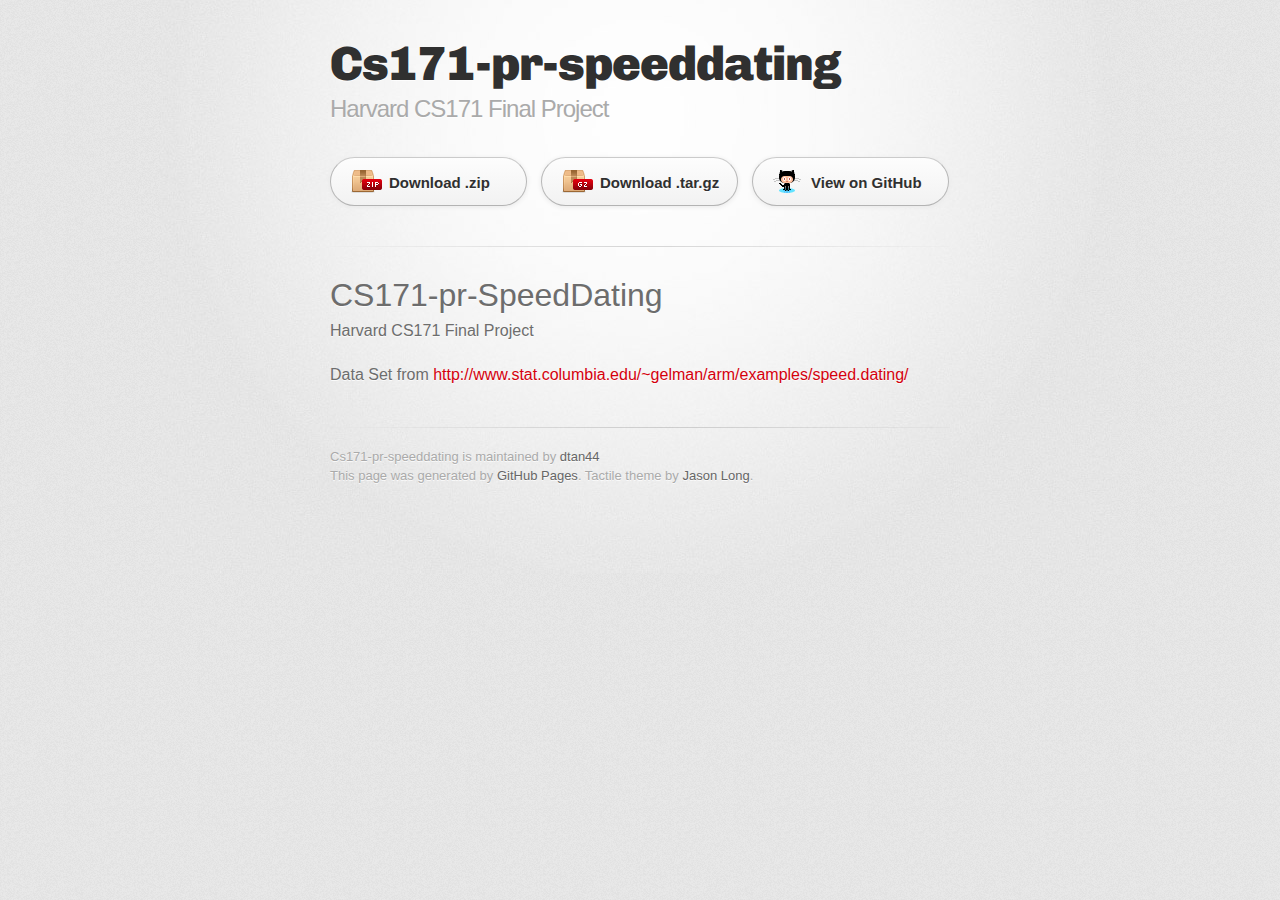
==== index.html @ e9077137 "Create gh-pages branch via GitHub" ====
<!DOCTYPE html>
<html>
  <head>
    <meta charset='utf-8'>
    <meta http-equiv="X-UA-Compatible" content="chrome=1">
    <link href='https://fonts.googleapis.com/css?family=Chivo:900' rel='stylesheet' type='text/css'>
    <link rel="stylesheet" type="text/css" href="stylesheets/stylesheet.css" media="screen">
    <link rel="stylesheet" type="text/css" href="stylesheets/pygment_trac.css" media="screen">
    <link rel="stylesheet" type="text/css" href="stylesheets/print.css" media="print">
    <!--[if lt IE 9]>
    <script src="//html5shiv.googlecode.com/svn/trunk/html5.js"></script>
    <![endif]-->
    <title>Cs171-pr-speeddating by dtan44</title>
  </head>

  <body>
    <div id="container">
      <div class="inner">

        <header>
          <h1>Cs171-pr-speeddating</h1>
          <h2>Harvard CS171 Final Project</h2>
        </header>

        <section id="downloads" class="clearfix">
          <a href="https://github.com/dtan44/CS171-pr-SpeedDating/zipball/master" id="download-zip" class="button"><span>Download .zip</span></a>
          <a href="https://github.com/dtan44/CS171-pr-SpeedDating/tarball/master" id="download-tar-gz" class="button"><span>Download .tar.gz</span></a>
          <a href="https://github.com/dtan44/CS171-pr-SpeedDating" id="view-on-github" class="button"><span>View on GitHub</span></a>
        </section>

        <hr>

        <section id="main_content">
          <h1>
<a id="cs171-pr-speeddating" class="anchor" href="#cs171-pr-speeddating" aria-hidden="true"><span class="octicon octicon-link"></span></a>CS171-pr-SpeedDating</h1>

<p>Harvard CS171 Final Project</p>

<p>Data Set from <a href="http://www.stat.columbia.edu/%7Egelman/arm/examples/speed.dating/">http://www.stat.columbia.edu/~gelman/arm/examples/speed.dating/</a></p>
        </section>

        <footer>
          Cs171-pr-speeddating is maintained by <a href="https://github.com/dtan44">dtan44</a><br>
          This page was generated by <a href="https://pages.github.com">GitHub Pages</a>. Tactile theme by <a href="https://twitter.com/jasonlong">Jason Long</a>.
        </footer>

        
      </div>
    </div>
  </body>
</html>
---- stylesheets/stylesheet.css ----
/* http://meyerweb.com/eric/tools/css/reset/
   v2.0 | 20110126
   License: none (public domain)
*/
html, body, div, span, applet, object, iframe,
h1, h2, h3, h4, h5, h6, p, blockquote, pre,
a, abbr, acronym, address, big, cite, code,
del, dfn, em, img, ins, kbd, q, s, samp,
small, strike, strong, sub, sup, tt, var,
b, u, i, center,
dl, dt, dd, ol, ul, li,
fieldset, form, label, legend,
table, caption, tbody, tfoot, thead, tr, th, td,
article, aside, canvas, details, embed,
figure, figcaption, footer, header, hgroup,
menu, nav, output, ruby, section, summary,
time, mark, audio, video {
	padding: 0;
	margin: 0;
	font: inherit;
	font-size: 100%;
	vertical-align: baseline;
	border: 0;
}
/* HTML5 display-role reset for older browsers */
article, aside, details, figcaption, figure,
footer, header, hgroup, menu, nav, section {
	display: block;
}
body {
	line-height: 1;
}
ol, ul {
	list-style: none;
}
blockquote, q {
	quotes: none;
}
blockquote:before, blockquote:after,
q:before, q:after {
	content: '';
	content: none;
}
table {
	border-spacing: 0;
	border-collapse: collapse;
}

/* LAYOUT STYLES */
body {
  font-family: 'Helvetica Neue', Helvetica, Arial, serif;
  font-size: 1em;
  line-height: 1.5;
  color: #6d6d6d;
  text-shadow: 0 1px 0 rgba(255, 255, 255, 0.8);
  background: #e7e7e7 url(../images/body-bg.png) 0 0 repeat;
}

a {
  color: #d5000d;
}
a:hover {
  color: #c5000c;
}

header {
  padding-top: 35px;
  padding-bottom: 25px;
}

header h1 {
  font-family: 'Chivo', 'Helvetica Neue', Helvetica, Arial, serif;
  font-size: 48px; font-weight: 900;
  line-height: 1.2;
  color: #303030;
  letter-spacing: -1px;
}

header h2 {
  font-size: 24px;
  font-weight: normal;
  line-height: 1.3;
  color: #aaa;
  letter-spacing: -1px;
}

#container {
  min-height: 595px;
  background: transparent url(../images/highlight-bg.jpg) 50% 0 no-repeat;
}

.inner {
  width: 620px;
  margin: 0 auto;
}

#container .inner img {
  max-width: 100%;
}

#downloads {
  margin-bottom: 40px;
}

a.button {
  display: block;
  float: left;
  width: 179px;
  padding: 12px 8px 12px 8px;
  margin-right: 14px;
  font-size: 15px;
  font-weight: bold;
  line-height: 25px;
  color: #303030;
  background: #fdfdfd; /* Old browsers */
  background: -moz-linear-gradient(top,  #fdfdfd 0%, #f2f2f2 100%); /* FF3.6+ */
  background: -webkit-gradient(linear, left top, left bottom, color-stop(0%,#fdfdfd), color-stop(100%,#f2f2f2)); /* Chrome,Safari4+ */
  background: -webkit-linear-gradient(top,  #fdfdfd 0%,#f2f2f2 100%); /* Chrome10+,Safari5.1+ */
  background: -o-linear-gradient(top,  #fdfdfd 0%,#f2f2f2 100%); /* Opera 11.10+ */
  background: -ms-linear-gradient(top,  #fdfdfd 0%,#f2f2f2 100%); /* IE10+ */
  background: linear-gradient(top,  #fdfdfd 0%,#f2f2f2 100%); /* W3C */
  filter: progid:DXImageTransform.Microsoft.gradient( startColorstr='#fdfdfd', endColorstr='#f2f2f2',GradientType=0 ); /* IE6-9 */
  border-top: solid 1px #cbcbcb;
  border-right: solid 1px #b7b7b7;
  border-bottom: solid 1px #b3b3b3;
  border-left: solid 1px #b7b7b7;
  border-radius: 30px;
  -webkit-box-shadow: 10px 10px 5px #888;
  -moz-box-shadow: 10px 10px 5px #888;
  box-shadow: 0px 1px 5px #e8e8e8;
  -moz-border-radius: 30px;
  -webkit-border-radius: 30px;
}
a.button:hover {
  background: #fafafa; /* Old browsers */
  background: -moz-linear-gradient(top,  #fdfdfd 0%, #f6f6f6 100%); /* FF3.6+ */
  background: -webkit-gradient(linear, left top, left bottom, color-stop(0%,#fdfdfd), color-stop(100%,#f6f6f6)); /* Chrome,Safari4+ */
  background: -webkit-linear-gradient(top,  #fdfdfd 0%,#f6f6f6 100%); /* Chrome10+,Safari5.1+ */
  background: -o-linear-gradient(top,  #fdfdfd 0%,#f6f6f6 100%); /* Opera 11.10+ */
  background: -ms-linear-gradient(top,  #fdfdfd 0%,#f6f6f6 100%); /* IE10+ */
  background: linear-gradient(top,  #fdfdfd 0%,#f6f6f6, 100%); /* W3C */
  filter: progid:DXImageTransform.Microsoft.gradient( startColorstr='#fdfdfd', endColorstr='#f6f6f6',GradientType=0 ); /* IE6-9 */
  border-top: solid 1px #b7b7b7;
  border-right: solid 1px #b3b3b3;
  border-bottom: solid 1px #b3b3b3;
  border-left: solid 1px #b3b3b3;
}

a.button span {
  display: block;
  height: 23px;
  padding-left: 50px;
}

#download-zip span {
  background: transparent url(../images/zip-icon.png) 12px 50% no-repeat;
}
#download-tar-gz span {
  background: transparent url(../images/tar-gz-icon.png) 12px 50% no-repeat;
}
#view-on-github span {
  background: transparent url(../images/octocat-icon.png) 12px 50% no-repeat;
}
#view-on-github {
  margin-right: 0;
}

code, pre {
  margin-bottom: 30px;
  font-family: Monaco, "Bitstream Vera Sans Mono", "Lucida Console", Terminal;
  font-size: 14px;
  color: #222;
}

code {
  padding: 0 3px;
  background-color: #f2f2f2;
  border: solid 1px #ddd;
}

pre {
  padding: 20px;
  overflow: auto;
  color: #f2f2f2;
  text-shadow: none;
  background: #303030;
}
pre code {
  padding: 0;
  color: #f2f2f2;
  background-color: #303030;
  border: none;
}

ul, ol, dl {
  margin-bottom: 20px;
}


/* COMMON STYLES */

hr {
  height: 1px;
  padding-bottom: 1em;
  margin-top: 1em;
  line-height: 1px;
  background: transparent url('../images/hr.png') 50% 0 no-repeat;
  border: none;
}

strong {
  font-weight: bold;
}

em {
  font-style: italic;
}

table {
  width: 100%;
  border: 1px solid #ebebeb;
}

th {
  font-weight: 500;
}

td {
  font-weight: 300;
  text-align: center;
  border: 1px solid #ebebeb;
}

form {
  padding: 20px;
  background: #f2f2f2;

}


/* GENERAL ELEMENT TYPE STYLES */

h1 {
  font-size: 32px;
}

h2 {
  margin-bottom: 8px;
  font-size: 22px;
  font-weight: bold;
  color: #303030;
}

h3 {
  margin-bottom: 8px;
  font-size: 18px;
  font-weight: bold;
  color: #d5000d;
}

h4 {
  font-size: 16px;
  font-weight: bold;
  color: #303030;
}

h5 {
  font-size: 1em;
  color: #303030;
}

h6 {
  font-size: .8em;
  color: #303030;
}

p {
  margin-bottom: 20px;
  font-weight: 300;
}

a {
  text-decoration: none;
}

p a {
  font-weight: 400;
}

blockquote {
  padding: 0 0 0 30px;
  margin-bottom: 20px;
  font-size: 1.6em;
  border-left: 10px solid #e9e9e9;
}

ul li {
  list-style-position: inside;
  list-style: disc;
  padding-left: 20px;
}

ol li {
  list-style-position: inside;
  list-style: decimal;
  padding-left: 3px;
}

dl dt {
  color: #303030;
}

footer {
  padding-top: 20px;
  padding-bottom: 30px;
  margin-top: 40px;
  font-size: 13px;
  color: #aaa;
  background: transparent url('../images/hr.png') 0 0 no-repeat;
}

footer a {
  color: #666;
}
footer a:hover {
  color: #444;
}

/* MISC */
.clearfix:after {
  display: block;
  height: 0;
  clear: both;
  visibility: hidden;
  content: '.';
}

.clearfix {display: inline-block;}
* html .clearfix {height: 1%;}
.clearfix {display: block;}

/* #Media Queries
================================================== */

/* Smaller than standard 960 (devices and browsers) */
@media only screen and (max-width: 959px) { }

/* Tablet Portrait size to standard 960 (devices and browsers) */
@media only screen and (min-width: 768px) and (max-width: 959px) { }

/* All Mobile Sizes (devices and browser) */
@media only screen and (max-width: 767px) {
  header {
    padding-top: 10px;
    padding-bottom: 10px;
  }
  #downloads {
    margin-bottom: 25px;
  }
  #download-zip, #download-tar-gz {
    display: none;
  }
  .inner {
    width: 94%;
    margin: 0 auto;
  }
}

/* Mobile Landscape Size to Tablet Portrait (devices and browsers) */
@media only screen and (min-width: 480px) and (max-width: 767px) { }

/* Mobile Portrait Size to Mobile Landscape Size (devices and browsers) */
@media only screen and (max-width: 479px) { }
---- stylesheets/pygment_trac.css ----
.highlight  { background: #ffffff; }
.highlight .c { color: #999988; font-style: italic } /* Comment */
.highlight .err { color: #a61717; background-color: #e3d2d2 } /* Error */
.highlight .k { font-weight: bold } /* Keyword */
.highlight .o { font-weight: bold } /* Operator */
.highlight .cm { color: #999988; font-style: italic } /* Comment.Multiline */
.highlight .cp { color: #999999; font-weight: bold } /* Comment.Preproc */
.highlight .c1 { color: #999988; font-style: italic } /* Comment.Single */
.highlight .cs { color: #999999; font-weight: bold; font-style: italic } /* Comment.Special */
.highlight .gd { color: #000000; background-color: #ffdddd } /* Generic.Deleted */
.highlight .gd .x { color: #000000; background-color: #ffaaaa } /* Generic.Deleted.Specific */
.highlight .ge { font-style: italic } /* Generic.Emph */
.highlight .gr { color: #aa0000 } /* Generic.Error */
.highlight .gh { color: #999999 } /* Generic.Heading */
.highlight .gi { color: #000000; background-color: #ddffdd } /* Generic.Inserted */
.highlight .gi .x { color: #000000; background-color: #aaffaa } /* Generic.Inserted.Specific */
.highlight .go { color: #888888 } /* Generic.Output */
.highlight .gp { color: #555555 } /* Generic.Prompt */
.highlight .gs { font-weight: bold } /* Generic.Strong */
.highlight .gu { color: #800080; font-weight: bold; } /* Generic.Subheading */
.highlight .gt { color: #aa0000 } /* Generic.Traceback */
.highlight .kc { font-weight: bold } /* Keyword.Constant */
.highlight .kd { font-weight: bold } /* Keyword.Declaration */
.highlight .kn { font-weight: bold } /* Keyword.Namespace */
.highlight .kp { font-weight: bold } /* Keyword.Pseudo */
.highlight .kr { font-weight: bold } /* Keyword.Reserved */
.highlight .kt { color: #445588; font-weight: bold } /* Keyword.Type */
.highlight .m { color: #009999 } /* Literal.Number */
.highlight .s { color: #d14 } /* Literal.String */
.highlight .na { color: #008080 } /* Name.Attribute */
.highlight .nb { color: #0086B3 } /* Name.Builtin */
.highlight .nc { color: #445588; font-weight: bold } /* Name.Class */
.highlight .no { color: #008080 } /* Name.Constant */
.highlight .ni { color: #800080 } /* Name.Entity */
.highlight .ne { color: #990000; font-weight: bold } /* Name.Exception */
.highlight .nf { color: #990000; font-weight: bold } /* Name.Function */
.highlight .nn { color: #555555 } /* Name.Namespace */
.highlight .nt { color: #000080 } /* Name.Tag */
.highlight .nv { color: #008080 } /* Name.Variable */
.highlight .ow { font-weight: bold } /* Operator.Word */
.highlight .w { color: #bbbbbb } /* Text.Whitespace */
.highlight .mf { color: #009999 } /* Literal.Number.Float */
.highlight .mh { color: #009999 } /* Literal.Number.Hex */
.highlight .mi { color: #009999 } /* Literal.Number.Integer */
.highlight .mo { color: #009999 } /* Literal.Number.Oct */
.highlight .sb { color: #d14 } /* Literal.String.Backtick */
.highlight .sc { color: #d14 } /* Literal.String.Char */
.highlight .sd { color: #d14 } /* Literal.String.Doc */
.highlight .s2 { color: #d14 } /* Literal.String.Double */
.highlight .se { color: #d14 } /* Literal.String.Escape */
.highlight .sh { color: #d14 } /* Literal.String.Heredoc */
.highlight .si { color: #d14 } /* Literal.String.Interpol */
.highlight .sx { color: #d14 } /* Literal.String.Other */
.highlight .sr { color: #009926 } /* Literal.String.Regex */
.highlight .s1 { color: #d14 } /* Literal.String.Single */
.highlight .ss { color: #990073 } /* Literal.String.Symbol */
.highlight .bp { color: #999999 } /* Name.Builtin.Pseudo */
.highlight .vc { color: #008080 } /* Name.Variable.Class */
.highlight .vg { color: #008080 } /* Name.Variable.Global */
.highlight .vi { color: #008080 } /* Name.Variable.Instance */
.highlight .il { color: #009999 } /* Literal.Number.Integer.Long */

.type-csharp .highlight .k { color: #0000FF }
.type-csharp .highlight .kt { color: #0000FF }
.type-csharp .highlight .nf { color: #000000; font-weight: normal }
.type-csharp .highlight .nc { color: #2B91AF }
.type-csharp .highlight .nn { color: #000000 }
.type-csharp .highlight .s { color: #A31515 }
.type-csharp .highlight .sc { color: #A31515 }
---- stylesheets/print.css ----
html, body, div, span, applet, object, iframe,
h1, h2, h3, h4, h5, h6, p, blockquote, pre,
a, abbr, acronym, address, big, cite, code,
del, dfn, em, img, ins, kbd, q, s, samp,
small, strike, strong, sub, sup, tt, var,
b, u, i, center,
dl, dt, dd, ol, ul, li,
fieldset, form, label, legend,
table, caption, tbody, tfoot, thead, tr, th, td,
article, aside, canvas, details, embed,
figure, figcaption, footer, header, hgroup,
menu, nav, output, ruby, section, summary,
time, mark, audio, video {
  padding: 0;
  margin: 0;
  font: inherit;
  font-size: 100%;
  vertical-align: baseline;
  border: 0;
}
/* HTML5 display-role reset for older browsers */
article, aside, details, figcaption, figure,
footer, header, hgroup, menu, nav, section {
  display: block;
}
body {
  line-height: 1;
}
ol, ul {
  list-style: none;
}
blockquote, q {
  quotes: none;
}
blockquote:before, blockquote:after,
q:before, q:after {
  content: '';
  content: none;
}
table {
  border-spacing: 0;
  border-collapse: collapse;
}
body {
  font-family: 'Helvetica Neue', Helvetica, Arial, serif;
  font-size: 13px;
  line-height: 1.5;
  color: #000;
}

a {
  font-weight: bold;
  color: #d5000d;
}

header {
  padding-top: 35px;
  padding-bottom: 10px;
}

header h1 {
  font-size: 48px;
  font-weight: bold;
  line-height: 1.2;
  color: #303030;
  letter-spacing: -1px;
}

header h2 {
  font-size: 24px;
  font-weight: normal;
  line-height: 1.3;
  color: #aaa;
  letter-spacing: -1px;
}
#downloads {
  display: none;
}
#main_content {
  padding-top: 20px;
}

code, pre {
  margin-bottom: 30px;
  font-family: Monaco, "Bitstream Vera Sans Mono", "Lucida Console", Terminal;
  font-size: 12px;
  color: #222;
}

code {
  padding: 0 3px;
}

pre {
  padding: 20px;
  overflow: auto;
  border: solid 1px #ddd;
}
pre code {
  padding: 0;
}

ul, ol, dl {
  margin-bottom: 20px;
}


/* COMMON STYLES */

table {
  width: 100%;
  border: 1px solid #ebebeb;
}

th {
  font-weight: 500;
}

td {
  font-weight: 300;
  text-align: center;
  border: 1px solid #ebebeb;
}

form {
  padding: 20px;
  background: #f2f2f2;

}


/* GENERAL ELEMENT TYPE STYLES */

h1 {
  font-size: 2.8em;
}

h2 {
  margin-bottom: 8px;
  font-size: 22px;
  font-weight: bold;
  color: #303030;
}

h3 {
  margin-bottom: 8px;
  font-size: 18px;
  font-weight: bold;
  color: #d5000d;
}

h4 {
  font-size: 16px;
  font-weight: bold;
  color: #303030;
}

h5 {
  font-size: 1em;
  color: #303030;
}

h6 {
  font-size: .8em;
  color: #303030;
}

p {
  margin-bottom: 20px;
  font-weight: 300;
}

a {
  text-decoration: none;
}

p a {
  font-weight: 400;
}

blockquote {
  padding: 0 0 0 30px;
  margin-bottom: 20px;
  font-size: 1.6em;
  border-left: 10px solid #e9e9e9;
}

ul li {
  list-style-position: inside;
  list-style: disc;
  padding-left: 20px;
}

ol li {
  list-style-position: inside;
  list-style: decimal;
  padding-left: 3px;
}

dl dd {
  font-style: italic;
  font-weight: 100;
}

footer {
  padding-top: 20px;
  padding-bottom: 30px;
  margin-top: 40px;
  font-size: 13px;
  color: #aaa;
}

footer a {
  color: #666;
}

/* MISC */
.clearfix:after {
  display: block;
  height: 0;
  clear: both;
  visibility: hidden;
  content: '.';
}

.clearfix {display: inline-block;}
* html .clearfix {height: 1%;}
.clearfix {display: block;}
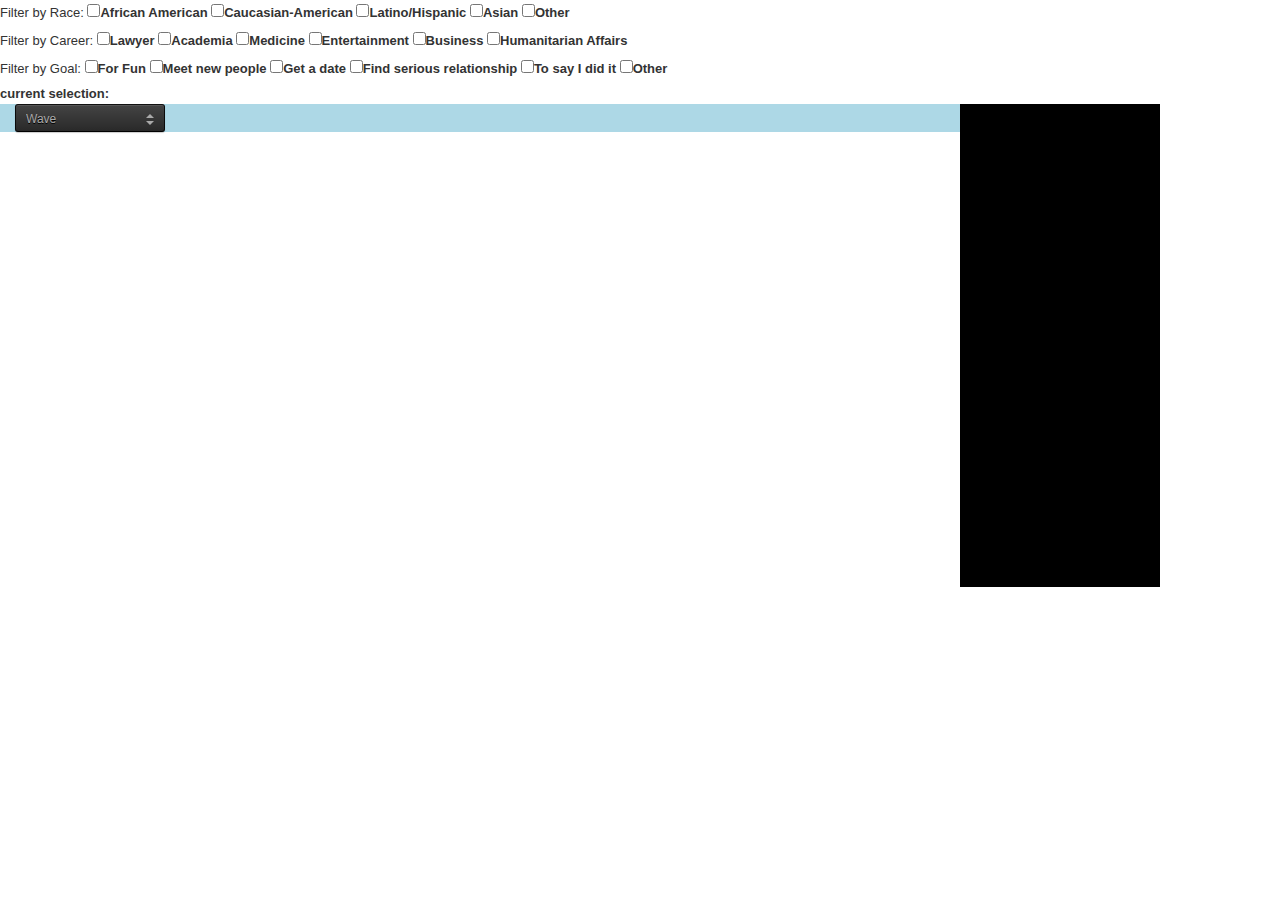
==== commit 69b28423: "projectpage" ====
--- a/index.html
+++ b/index.html
@@ -1,51 +1,309 @@
 <!DOCTYPE html>
-<html>
-  <head>
-    <meta charset='utf-8'>
-    <meta http-equiv="X-UA-Compatible" content="chrome=1">
-    <link href='https://fonts.googleapis.com/css?family=Chivo:900' rel='stylesheet' type='text/css'>
-    <link rel="stylesheet" type="text/css" href="stylesheets/stylesheet.css" media="screen">
-    <link rel="stylesheet" type="text/css" href="stylesheets/pygment_trac.css" media="screen">
-    <link rel="stylesheet" type="text/css" href="stylesheets/print.css" media="print">
-    <!--[if lt IE 9]>
-    <script src="//html5shiv.googlecode.com/svn/trunk/html5.js"></script>
-    <![endif]-->
-    <title>Cs171-pr-speeddating by dtan44</title>
-  </head>
-
-  <body>
-    <div id="container">
-      <div class="inner">
-
-        <header>
-          <h1>Cs171-pr-speeddating</h1>
-          <h2>Harvard CS171 Final Project</h2>
-        </header>
-
-        <section id="downloads" class="clearfix">
-          <a href="https://github.com/dtan44/CS171-pr-SpeedDating/zipball/master" id="download-zip" class="button"><span>Download .zip</span></a>
-          <a href="https://github.com/dtan44/CS171-pr-SpeedDating/tarball/master" id="download-tar-gz" class="button"><span>Download .tar.gz</span></a>
-          <a href="https://github.com/dtan44/CS171-pr-SpeedDating" id="view-on-github" class="button"><span>View on GitHub</span></a>
-        </section>
-
-        <hr>
-
-        <section id="main_content">
-          <h1>
-<a id="cs171-pr-speeddating" class="anchor" href="#cs171-pr-speeddating" aria-hidden="true"><span class="octicon octicon-link"></span></a>CS171-pr-SpeedDating</h1>
-
-<p>Harvard CS171 Final Project</p>
-
-<p>Data Set from <a href="http://www.stat.columbia.edu/%7Egelman/arm/examples/speed.dating/">http://www.stat.columbia.edu/~gelman/arm/examples/speed.dating/</a></p>
-        </section>
-
-        <footer>
-          Cs171-pr-speeddating is maintained by <a href="https://github.com/dtan44">dtan44</a><br>
-          This page was generated by <a href="https://pages.github.com">GitHub Pages</a>. Tactile theme by <a href="https://twitter.com/jasonlong">Jason Long</a>.
-        </footer>
-
-        
-      </div>
-    </div>
-  </body>
+<head>
+	<meta charset="utf-8">
+	<title>Speed Dating</title>
+
+	<!--Libraries-->
+    <script src="library/d3/d3.min.js" charset="utf-8"></script>
+    <script src="library/jquery/jquery-2.1.1.min.js" charset="utf-8"></script>
+    <script src="library/bootstrap/js/bootstrap.min.js" charset="utf-8"></script>
+    <script src="http://d3js.org/queue.v1.min.js"></script>
+
+    <!--Stylesheets-->
+    <link rel="stylesheet" type="text/css" href="library/bootstrap/css/bootstrap.min.css">
+    <link rel="stylesheet" type="text/css" href="css/styles.css">
+
+    <!--Font-->
+    <link href='http://fonts.googleapis.com/css?family=PT+Sans:400,700' rel='stylesheet' type='text/css'>
+
+    <!-- vis classes-->
+    <script src = "js/prefvis.js"></script>
+    <script src = "js/nodevis.js"></script>
+    <script src = "js/mparvis.js"></script>
+    <script src = "js/fparvis.js"></script>
+
+</head>
+<body>
+	<div class ="row">
+		<div class="col-md-12">
+			Filter by Race:
+	        <label><input class="filter_race" type="checkbox" name="Black" value="1"></input>African American</label>
+	        <label><input class="filter_race" type="checkbox" name="European" value="2"></input>Caucasian-American</label>
+	        <label><input class="filter_race" type="checkbox" name="Latino" value="3"></input>Latino/Hispanic</label>
+	        <label><input class="filter_race" type="checkbox" name="Asian" value="4"></input>Asian</label>
+	        <label><input class="filter_race" type="checkbox" name="Other" value="6"></input>Other</label>
+	    <br>
+
+	    Filter by Career:
+	    	<label><input class="filter_career" type="checkbox" name="Lawyer" value="1"></input>Lawyer</label>
+	        <label><input class="filter_career" type="checkbox" name="Academic/Research" value="2"></input>Academia</label>
+	        <label><input class="filter_career" type="checkbox" name="Doctor/Medicine" value="4"></input>Medicine</label>
+	        <label><input class="filter_career" type="checkbox" name="Creative Arts/Entertainment" value="6"></input>Entertainment</label>
+	        <label><input class="filter_career" type="checkbox" name="Business" value="7"></input>Business</label>
+	        <label><input class="filter_career" type="checkbox" name="International" value="9"></input>Humanitarian Affairs</label>
+	    <br>
+
+	    Filter by Goal:
+	    	<label><input class="filter_goal" type="checkbox" name="Fun" value="1"></input>For Fun</label>
+	        <label><input class="filter_goal" type="checkbox" name="Meet" value="2"></input>Meet new people</label>
+	        <label><input class="filter_goal" type="checkbox" name="Date" value="3"></input>Get a date</label>
+	        <label><input class="filter_goal" type="checkbox" name="Serious" value="4"></input>Find serious relationship</label>
+	        <label><input class="filter_goal" type="checkbox" name="Say" value="5"></input>To say I did it</label>
+	        <label><input class="filter_goal" type="checkbox" name="Other" value="6"></input>Other</label>
+		</div>
+
+		<div class="col-md-8">
+			<b>current selection:</b> <span id="selectionInfo" style="background-color: lightgray"></span>
+		</div>
+	</div>
+
+    <div id="prefVis"></div>
+
+	<div class="col-md-9" id="nodevis" style="background:lightblue">
+		<div class="dropdown dropdown-dark">
+			<select name="two" class="dropdown-select" onchange="changewave(value)">
+				<option value="">Wave</option>
+				<option value="1">1</option>
+				<option value="2">2</option>
+				<option value="3">3</option>
+				<option value="4">4</option>
+				<option value="9">5</option>
+				<option value="10">6</option>
+				<option value="11">7</option>
+				<option value="12">8</option>
+				<option value="13">9</option>
+				<option value="14">10</option>
+				<option value="15">11</option>
+				<option value="16">12</option>
+				<option value="17">13</option>
+				<option value="18">14</option>
+				<option value="19">15</option>
+				<option value="20">16</option>
+				<option value="21">17</option>
+			</select>
+		</div>
+  	</div>
+
+  	<div id="personalbox"></div>
+
+        <div id="mparVis"></div>
+        <div id="fparVis"></div>
+
+	<script>
+
+	    $(function(){
+
+        var allData = [];
+        var prefData = [];
+     
+        // call this function after Data is loaded, reformatted and bound to the variables
+        var initVis = function(){
+
+      	var MyEventHandler = new Object();
+
+	     	pref_vis = new PrefVis(d3.select("#prefVis"), prefData, d3.select("#selectionInfo"));
+	     	node_vis = new NodeVis(d3.select("#nodevis"), allData, MyEventHandler);
+            mparv_vis = new MParVis(d3.select("#mparVis"), allData, MyEventHandler);
+            fparv_vis = new FParVis(d3.select("#fparVis"), allData, MyEventHandler);
+
+	     	$(MyEventHandler).bind("nodeclick", function(event, id, wave_peep, node){
+                console.log(id, wave_peep);
+								node_vis.updateInfo(node);
+                mparv_vis.onSelectionChange(id,wave_peep);
+                fparv_vis.onSelectionChange(id,wave_peep)
+	     	})
+
+            $(MyEventHandler).bind("lineclick", function (event, id) {
+                console.log(id)
+            })
+
+        };
+      
+        // call this function after both files are loaded -- error should be "null" if no error
+			var dataLoaded = function (error, datingdata) {
+
+			    if (!error) {
+
+				    var attrs = ['attr','sinc','intel','fun','amb','shar'];
+
+				    function copy(source, target, prefix, suffix) {
+					    attrs.forEach(function(attr) {
+						    var key = attr+prefix+'_'+suffix;
+						    if (source.hasOwnProperty(key)) { // copy if the property exists
+							    target[key] = source[key];
+						    }
+					    });
+				    }
+
+				    // to unique iid entries
+				    var uniquedata = d3.map(datingdata, function(d) { return d.iid; }).values();
+				    var data = uniquedata.map(function(d) {
+						var temp = {
+							iid: d.iid,
+							id: d.id,
+							age: d.age,
+							gender: d.gender,
+							race: d.race,
+							goal: d.goal,
+							career_c: d.career_c,
+							wave: d.wave,
+							round: d.round,
+							you_call: d.you_call,
+							them_call: d.them_call,
+							date_3: d.date_3,
+							undergra: d.undergra,
+							position: d.position,
+							people: [],
+							position1: d.positin1
+						};
+
+					    temp.start_pref = {};
+					    // what the person looks for in the opposite sex (100 points)
+					    copy(d, temp.start_pref, 1, 1);
+					    // what the person thinks the opposite sex looks for (100 points)
+					    copy(d, temp.start_pref, 2, 1);
+					    // how the person rate him/herself (scale 1-10)
+					    copy(d, temp.start_pref, 3, 1);
+					    // how the person thinks others perceive him/her (scale 1-10)
+					    copy(d, temp.start_pref, 5, 1);
+
+					    temp.half_pref = {};
+					    // what the person looks for in the opposite sex (scale 1-10)
+					    copy(d, temp.half_pref, 1, 's');
+					    // how the person rate him/herself (scale 1-10)
+					    copy(d, temp.half_pref, 3, 's');
+
+					    temp.day_pref = {};
+					    // what the person looks for in the opposite sex (100 points)
+					    copy(d, temp.day_pref, 1, 2);
+					    // what the person thinks the opposite sex looks for (100 points)
+					    copy(d, temp.day_pref, 2, 2);
+					    // how the person rate him/herself (scale 1-10)
+					    copy(d, temp.day_pref, 3, 2);
+					    // how the person thinks others perceive him/her (scale 1-10)
+					    copy(d, temp.day_pref, 5, 2);
+					  
+					    temp.week_pref = {};
+					    // what the person looks for in the opposite sex (100 points)
+					    copy(d, temp.week_pref, 1, 3);
+					    // what the person thinks the opposite sex looks for (scale 1-10)
+					    copy(d, temp.week_pref, 2, 3);
+					    // how the person rate him/herself (scale 1-10)
+					    copy(d, temp.week_pref, 3, 3);
+					    // how the person thinks others perceive him/her (scale 1-10)
+					    copy(d, temp.week_pref, 5, 3);
+					  
+					    return temp;
+					});
+
+				    var lookup = d3.map(data, function(d) { return d.iid; });
+
+			        datingdata.forEach(function(d) {
+					var temp = {
+						wave: d.wave,
+						iid: d.iid,
+						id: d.id,
+						order: d.order,
+						pid: d.pid,
+						match: d.match,
+						samerace: d.samerace,
+						age_o: d.age_o,
+						race_o: d.race_o,
+						pf_o_attr: d.pf_o_attr,
+						dec_o: d.dec_o,
+						attr_o: d.attr_o,
+						dec: d.dec,
+						attr: d.attr,
+						sinc: d.sinc,
+						intel: d.intel,
+						fun: d.fun,
+						amb: d.amb,
+						shar: d.shar,
+						like: d.like,
+						prob: d.prob,
+						undergra: d.undergra,
+						order: d.order,
+						position: d.position
+					};
+
+					// lookup the corresponding data entry and push the people
+					lookup.get(temp.iid).people.push(temp);
+				});
+
+				prefData = data;
+
+				// group by wave
+		        allData = d3.nest()
+                        .key(function(d) { return d.wave;})
+                        .entries(data);
+
+                initVis();
+            }
+        };
+
+      var startHere = function(){
+				queue()
+    			.defer(d3.csv, 'data/SpeedDating.csv')
+    			.await(dataLoaded);
+      }
+      startHere();
+	  })
+
+		function update_races() {
+			races = ["", "", "", "", ""]
+			d3.selectAll("input").each(function(d, i) {
+				if(d3.select(this).attr("class") == "filter_race" && d3.select(this).node().checked)
+          races[i] = d3.select(this).attr("value");
+			});
+		};
+
+		function update_careers() {
+			careers = ["", "", "", "", "", ""];
+			d3.selectAll("input").each(function(d, i) {
+				if(d3.select(this).attr("class") == "filter_career" && d3.select(this).node().checked)
+          careers[i-5] = d3.select(this).attr("value");
+			});
+		}
+
+		function update_goals() {
+			goals = ["", "", "", "", "", ""];
+			d3.selectAll("input").each(function(d, i) {
+				if(d3.select(this).attr("class") == "filter_goal" && d3.select(this).node().checked)
+          goals[i-11] = d3.select(this).attr("value");
+			});
+		}
+
+    // update chart if filter race button is changed
+    d3.selectAll(".filter_race").on("change", function() {
+      update_races();
+      pref_vis.onRaceChange(races);
+      node_vis.onRaceChange(races);
+    });
+
+    // update chart if filter career button is changed
+    d3.selectAll(".filter_career").on("change", function() {
+    	update_careers();
+      	pref_vis.onCareerChange(careers);
+      	node_vis.onCareerChange(careers);
+    })
+
+		// update chart if filter goal button is changed
+    d3.selectAll(".filter_goal").on("change", function() {
+    	update_goals();
+      pref_vis.onGoalChange(goals);
+    })
+
+	function changewave(value) {
+
+		value -= 1;
+
+		if (value !== "") {
+			node_vis.wrangleData(value);
+			node_vis.updateVis();
+			pref_vis.onSelectionChange(value);
+		}
+	}
+
+	</script>
+</body>
 </html>--- a/css/styles.css
+++ b/css/styles.css
@@ -0,0 +1,254 @@
+/*
+ * Parallel Coordinates CSS
+ */
+
+svg {
+    font: 10px sans-serif;
+}
+
+.background path {
+    fill: none;
+    stroke: powderblue;
+    shape-rendering: crispEdges;
+    stroke-width: 2;
+    stroke-opacity: .8;
+}
+
+.foreground path {
+    fill: none;
+    stroke: midnightblue;
+    stroke-width: 2;
+}
+
+.axis line,
+.axis path {
+    fill: none;
+    stroke: #000;
+    shape-rendering: crispEdges;
+}
+
+.node:hover {
+  fill: green;
+
+}
+
+.node:hover,
+.node--source,
+.node--target {
+  font-weight: 700;
+}
+
+.node--source {
+  fill: #2ca02c;
+}
+
+.node--target {
+  fill: #d62728;
+}
+
+.link {
+  stroke: black;
+  stroke-width: 1.5px;
+}
+
+.link--source,
+.link--target {
+  stroke-opacity: 1;
+  stroke-width: 4px;
+}
+
+.link--source {
+  stroke: #d62728;
+}
+
+.link--target {
+  stroke: #2ca02c;
+}
+
+.position {
+  font-family: Arial;
+
+}
+
+div.tooltip {   
+  position: absolute;           
+  text-align: center;           
+  width: 110px;                  
+  height: 20px;                 
+  padding: 2px;             
+  font: 12px sans-serif;        
+  background: lightgrey; 
+  border: 0px;      
+  border-radius: 8px;           
+  pointer-events: none;         
+}
+
+#personalbox {
+  display: inline-block;
+  height: 483px;
+  width: 200px;
+  background: black;
+}
+
+.information {
+    margin-left: auto;
+    margin-right: auto;
+    width: 6em
+}
+
+/*
+ * Copyright (c) 2012-2013 Thibaut Courouble
+ * http://www.cssflow.com
+ * Licensed under the MIT License
+ *
+ * Sass/SCSS source: http://goo.gl/qEV26
+ * PSD by Hemn Chawroka: http://goo.gl/nXZHJ
+ */
+
+body {
+  font: 13px/20px "Lucida Grande", Tahoma, Verdana, sans-serif;
+}
+
+.container {
+  margin: 80px auto;
+  width: 400px;
+  text-align: center;
+}
+
+.container > .dropdown {
+  margin: 0 20px;
+  vertical-align: top;
+}
+
+.dropdown {
+  display: block;
+  position: relative;
+  overflow: hidden;
+  height: 28px;
+  width: 150px;
+  background: #f2f2f2;
+  border: 1px solid;
+  border-color: white #f7f7f7 whitesmoke;
+  border-radius: 3px;
+  background-image: -webkit-linear-gradient(top, transparent, rgba(0, 0, 0, 0.06));
+  background-image: -moz-linear-gradient(top, transparent, rgba(0, 0, 0, 0.06));
+  background-image: -o-linear-gradient(top, transparent, rgba(0, 0, 0, 0.06));
+  background-image: linear-gradient(to bottom, transparent, rgba(0, 0, 0, 0.06));
+  -webkit-box-shadow: 0 1px 1px rgba(0, 0, 0, 0.08);
+  box-shadow: 0 1px 1px rgba(0, 0, 0, 0.08);
+}
+
+.dropdown:before, .dropdown:after {
+  content: '';
+  position: absolute;
+  z-index: 2;
+  top: 9px;
+  right: 10px;
+  width: 0;
+  height: 0;
+  border: 4px dashed;
+  border-color: #888888 transparent;
+  pointer-events: none;
+}
+
+.dropdown:before {
+  border-bottom-style: solid;
+  border-top: none;
+}
+
+.dropdown:after {
+  margin-top: 7px;
+  border-top-style: solid;
+  border-bottom: none;
+}
+
+.dropdown-select {
+  position: relative;
+  width: 130%;
+  margin: 0;
+  padding: 6px 8px 6px 10px;
+  height: 28px;
+  line-height: 14px;
+  font-size: 12px;
+  color: #62717a;
+  text-shadow: 0 1px white;
+  background: #f2f2f2; /* Fallback for IE 8 */
+  background: rgba(0, 0, 0, 0) !important; /* "transparent" doesn't work with Opera */
+  border: 0;
+  border-radius: 0;
+  -webkit-appearance: none;
+}
+
+.dropdown-select:focus {
+  z-index: 3;
+  width: 100%;
+  color: #394349;
+  outline: 2px solid #49aff2;
+  outline: 2px solid -webkit-focus-ring-color;
+  outline-offset: -2px;
+}
+
+.dropdown-select > option {
+  margin: 3px;
+  padding: 6px 8px;
+  text-shadow: none;
+  background: #f2f2f2;
+  border-radius: 3px;
+  cursor: pointer;
+}
+
+/* Fix for IE 8 putting the arrows behind the select element. */
+
+.lt-ie9 .dropdown {
+  z-index: 1;
+}
+
+.lt-ie9 .dropdown-select {
+  z-index: -1;
+}
+
+.lt-ie9 .dropdown-select:focus {
+  z-index: 3;
+}
+
+/* Dirty fix for Firefox adding padding where it shouldn't. */
+
+@-moz-document url-prefix() {
+  .dropdown-select {
+    padding-left: 6px;
+  }
+}
+
+.dropdown-dark {
+  background: #444;
+  border-color: #111111 #0a0a0a black;
+  background-image: -webkit-linear-gradient(top, transparent, rgba(0, 0, 0, 0.4));
+  background-image: -moz-linear-gradient(top, transparent, rgba(0, 0, 0, 0.4));
+  background-image: -o-linear-gradient(top, transparent, rgba(0, 0, 0, 0.4));
+  background-image: linear-gradient(to bottom, transparent, rgba(0, 0, 0, 0.4));
+  -webkit-box-shadow: inset 0 1px rgba(255, 255, 255, 0.1), 0 1px 1px rgba(0, 0, 0, 0.2);
+  box-shadow: inset 0 1px rgba(255, 255, 255, 0.1), 0 1px 1px rgba(0, 0, 0, 0.2);
+}
+
+.dropdown-dark:before {
+  border-bottom-color: #aaa;
+}
+
+.dropdown-dark:after {
+  border-top-color: #aaa;
+}
+
+.dropdown-dark .dropdown-select {
+  color: #aaa;
+  text-shadow: 0 1px black;
+  background: #444;  /* Fallback for IE 8 */
+}
+
+.dropdown-dark .dropdown-select:focus {
+  color: #ccc;
+}
+
+.dropdown-dark .dropdown-select > option {
+  background: #444;
+  text-shadow: 0 1px rgba(0, 0, 0, 0.4);
+}
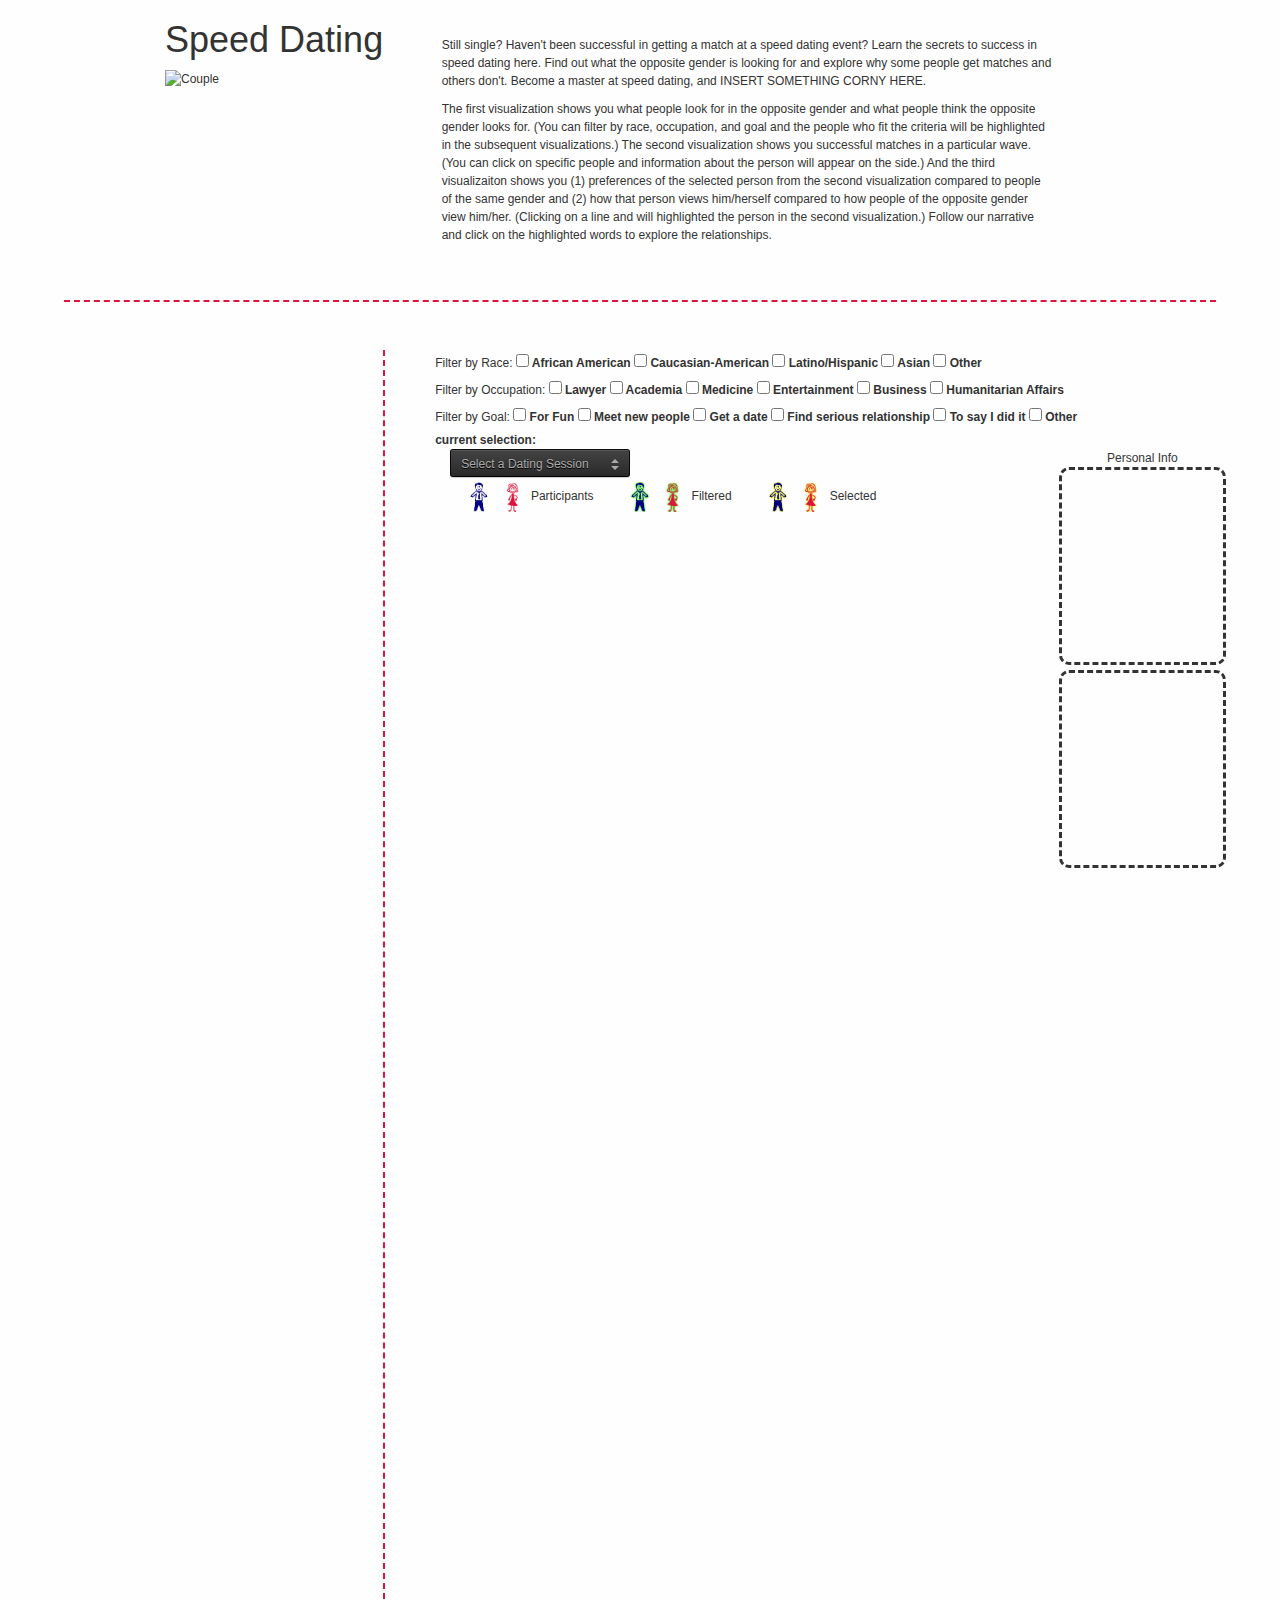
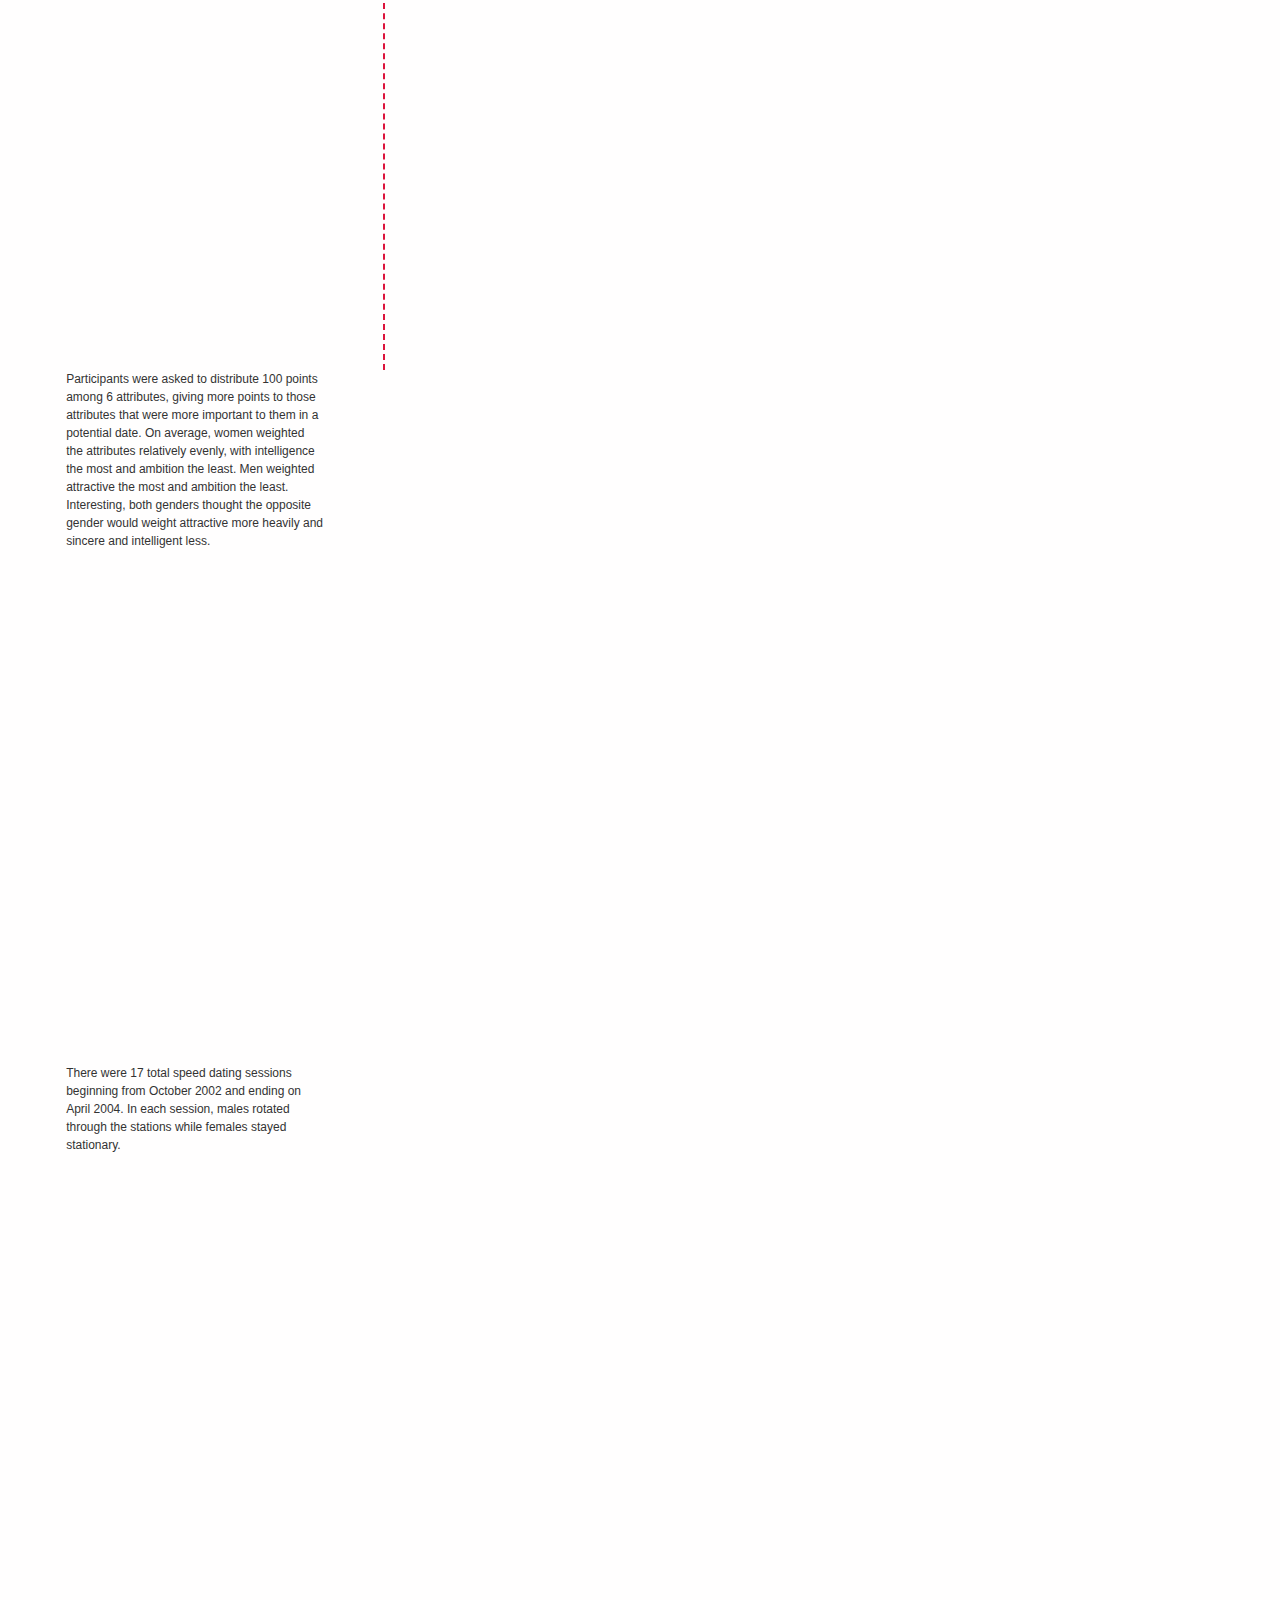
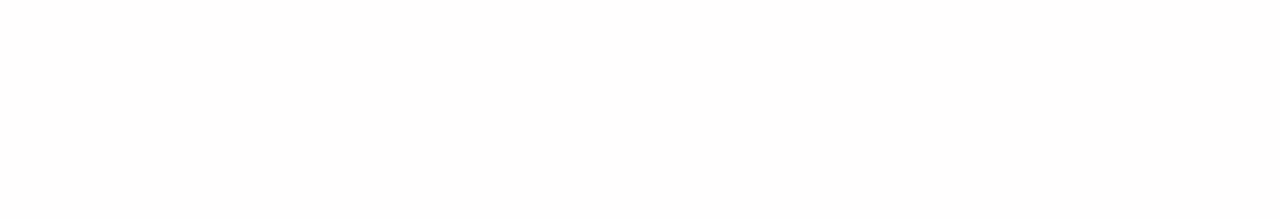
==== commit a1719873: "update layout" ====
--- a/index.html
+++ b/index.html
@@ -24,71 +24,131 @@
 
 </head>
 <body>
-	<div class ="row">
-		<div class="col-md-12">
-			Filter by Race:
-	        <label><input class="filter_race" type="checkbox" name="Black" value="1"></input>African American</label>
-	        <label><input class="filter_race" type="checkbox" name="European" value="2"></input>Caucasian-American</label>
-	        <label><input class="filter_race" type="checkbox" name="Latino" value="3"></input>Latino/Hispanic</label>
-	        <label><input class="filter_race" type="checkbox" name="Asian" value="4"></input>Asian</label>
-	        <label><input class="filter_race" type="checkbox" name="Other" value="6"></input>Other</label>
-	    <br>
-
-	    Filter by Career:
-	    	<label><input class="filter_career" type="checkbox" name="Lawyer" value="1"></input>Lawyer</label>
-	        <label><input class="filter_career" type="checkbox" name="Academic/Research" value="2"></input>Academia</label>
-	        <label><input class="filter_career" type="checkbox" name="Doctor/Medicine" value="4"></input>Medicine</label>
-	        <label><input class="filter_career" type="checkbox" name="Creative Arts/Entertainment" value="6"></input>Entertainment</label>
-	        <label><input class="filter_career" type="checkbox" name="Business" value="7"></input>Business</label>
-	        <label><input class="filter_career" type="checkbox" name="International" value="9"></input>Humanitarian Affairs</label>
-	    <br>
-
-	    Filter by Goal:
-	    	<label><input class="filter_goal" type="checkbox" name="Fun" value="1"></input>For Fun</label>
-	        <label><input class="filter_goal" type="checkbox" name="Meet" value="2"></input>Meet new people</label>
-	        <label><input class="filter_goal" type="checkbox" name="Date" value="3"></input>Get a date</label>
-	        <label><input class="filter_goal" type="checkbox" name="Serious" value="4"></input>Find serious relationship</label>
-	        <label><input class="filter_goal" type="checkbox" name="Say" value="5"></input>To say I did it</label>
-	        <label><input class="filter_goal" type="checkbox" name="Other" value="6"></input>Other</label>
-		</div>
-
-		<div class="col-md-8">
-			<b>current selection:</b> <span id="selectionInfo" style="background-color: lightgray"></span>
-		</div>
-	</div>
-
-    <div id="prefVis"></div>
-
-	<div class="col-md-9" id="nodevis" style="background:lightblue">
-		<div class="dropdown dropdown-dark">
-			<select name="two" class="dropdown-select" onchange="changewave(value)">
-				<option value="">Wave</option>
-				<option value="1">1</option>
-				<option value="2">2</option>
-				<option value="3">3</option>
-				<option value="4">4</option>
-				<option value="9">5</option>
-				<option value="10">6</option>
-				<option value="11">7</option>
-				<option value="12">8</option>
-				<option value="13">9</option>
-				<option value="14">10</option>
-				<option value="15">11</option>
-				<option value="16">12</option>
-				<option value="17">13</option>
-				<option value="18">14</option>
-				<option value="19">15</option>
-				<option value="20">16</option>
-				<option value="21">17</option>
-			</select>
-		</div>
-  	</div>
-
-  	<div id="personalbox"></div>
-
-        <div id="mparVis"></div>
-        <div id="fparVis"></div>
-
+    <!-- Title block -->
+    <div class="title">
+        <div class="col-md-4" id="title-left">
+            <h1> Speed Dating </h1>
+            <img src="image/couple.png" alt="Couple" style="width:200px; height:200px">
+        </div>
+        <div class="col-md-6 highlight" id="title-right">
+            <br><br>
+            <p> Still single? Haven't been successful in getting a match at a speed dating event? Learn the secrets to success in speed dating here. Find out what the opposite gender is looking for and explore why some people get matches and others don't. Become a master at speed dating, and INSERT SOMETHING CORNY HERE.
+            </p>
+            <p> The first visualization shows you what people look for in the opposite gender and what people think the opposite gender looks for. (You can filter by race, occupation, and goal and the people who fit the criteria will be highlighted in the subsequent visualizations.) The second visualization shows you successful matches in a particular wave. (You can click on specific people and information about the person will appear on the side.) And the third visualizaiton shows you (1) preferences of the selected person from the second visualization compared to people of the same gender and (2) how that person views him/herself compared to how people of the opposite gender view him/her. (Clicking on a line and will highlighted the person in the second visualization.) Follow our narrative and click on the highlighted words to explore the relationships.
+        </div>
+    </div>
+
+    <div class="horz_divider">
+    </div>
+
+    <!-- Narrative block -->
+    <div class="left_column">
+        <div class="vert_divider"></div>
+
+        <div class="col-md-9" id='preferences'>
+            <p> Participants were asked to distribute 100 points among 6 attributes, giving more points to those attributes that were more important to them in a potential date. On average, women weighted the attributes relatively evenly, with intelligence the most and ambition the least. Men weighted attractive the most and ambition the least. Interesting, both genders thought the opposite gender would weight attractive more heavily and sincere and intelligent less.
+            </p>
+        </div>
+        <div class="col-md-9" id='nodes'>
+            <p> There were 17 total speed dating sessions beginning from October 2002 and ending on April 2004. In each session, males rotated through the stations while females stayed stationary.
+            </p>
+        </div>
+        <div class="col-md-9" id='parallel'>
+            <p>
+            </p>
+        </div>
+    </div>
+
+    <!-- Visualization block -->
+    <div class="right_column">
+        <div class ="row">
+            <div class="col-md-12">
+                Filter by Race:
+                <label><input class="filter_race" type="checkbox" name="Black" value="1"></input> African American </label>
+                <label><input class="filter_race" type="checkbox" name="European" value="2"></input> Caucasian-American </label>
+                <label><input class="filter_race" type="checkbox" name="Latino" value="3"></input> Latino/Hispanic </label>
+                <label><input class="filter_race" type="checkbox" name="Asian" value="4"></input> Asian </label>
+                <label><input class="filter_race" type="checkbox" name="Other" value="6"></input> Other </label>
+            <br>
+
+            Filter by Occupation:
+                <label><input class="filter_career" type="checkbox" name="Lawyer" value="1"></input> Lawyer </label>
+                <label><input class="filter_career" type="checkbox" name="Academic/Research" value="2"></input> Academia </label>
+                <label><input class="filter_career" type="checkbox" name="Doctor/Medicine" value="4"></input> Medicine </label>
+                <label><input class="filter_career" type="checkbox" name="Creative Arts/Entertainment" value="6"></input> Entertainment </label>
+                <label><input class="filter_career" type="checkbox" name="Business" value="7"></input> Business </label>
+                <label><input class="filter_career" type="checkbox" name="International" value="9"></input> Humanitarian Affairs </label>
+            <br>
+
+            Filter by Goal:
+                <label><input class="filter_goal" type="checkbox" name="Fun" value="1"></input> For Fun </label>
+                <label><input class="filter_goal" type="checkbox" name="Meet" value="2"></input> Meet new people </label>
+                <label><input class="filter_goal" type="checkbox" name="Date" value="3"></input> Get a date </label>
+                <label><input class="filter_goal" type="checkbox" name="Serious" value="4"></input> Find serious relationship </label>
+                <label><input class="filter_goal" type="checkbox" name="Say" value="5"></input> To say I did it </label>
+                <label><input class="filter_goal" type="checkbox" name="Other" value="6"></input> Other </label>
+            </div>
+
+            <div class="col-md-8">
+                <b>current selection:</b> <span id="selectionInfo" style="background-color: lightgray"></span>
+            </div>
+        </div>
+
+        <div id="prefVis"></div>
+
+        <div class="col-md-9" id="nodevis">
+            <div class="dropdown dropdown-dark">
+                <select name="two" class="dropdown-select" onchange="changewave(value)">
+                    <option value="0">Select a Dating Session</option>
+                    <option value="1">1</option>
+                    <option value="2">2</option>
+                    <option value="3">3</option>
+                    <option value="4">4</option>
+                    <option value="5">5</option>
+                    <option value="10">6</option>
+                    <option value="11">7</option>
+                    <option value="12">8</option>
+                    <option value="13">9</option>
+                    <option value="14">10</option>
+                    <option value="15">11</option>
+                    <option value="16">12</option>
+                    <option value="17">13</option>
+                    <option value="18">14</option>
+                    <option value="19">15</option>
+                    <option value="20">16</option>
+                    <option value="21">17</option>
+                </select>
+            </div>
+            <section id="nodelegend">
+                <div class="legendbox">
+                    <img src="image/boy.png" height="30" width="30">
+                    <img src="image/girl.png" height="30" width="30">
+                    <span>Participants</span>
+                </div>
+                <div class="legendbox">
+                    <img src="image/boy_glow_green.png" height="30" width="30">
+                    <img src="image/girl_glow_green.png" height="30" width="30">
+                    <span>Filtered</span>
+                </div>
+                <div class="legendbox">
+                    <img src="image/boy_glow.png" height="30" width="30">
+                    <img src="image/girl_glow.png" height="30" width="30">
+                    <span>Selected</span>
+                </div>
+            </section>
+        </div>
+
+        <div class="personinfo">
+            <div class="text" align="center">Personal Info</div>
+            <div id="personalbox"></div>
+            <div id="linebox"></div>
+        </div>
+
+        <div class="inner_row">
+            <div class="parcoordleft" id="mparVis"></div>
+            <div class="parcoordright" id="fparVis"></div>
+        </div>
+    </div>
 	<script>
 
 	    $(function(){
@@ -103,20 +163,18 @@
 
 	     	pref_vis = new PrefVis(d3.select("#prefVis"), prefData, d3.select("#selectionInfo"));
 	     	node_vis = new NodeVis(d3.select("#nodevis"), allData, MyEventHandler);
-            mparv_vis = new MParVis(d3.select("#mparVis"), allData, MyEventHandler);
-            fparv_vis = new FParVis(d3.select("#fparVis"), allData, MyEventHandler);
-
-	     	$(MyEventHandler).bind("nodeclick", function(event, id, wave_peep, node){
-                console.log(id, wave_peep);
-								node_vis.updateInfo(node);
-                mparv_vis.onSelectionChange(id,wave_peep);
-                fparv_vis.onSelectionChange(id,wave_peep)
-	     	})
-
-            $(MyEventHandler).bind("lineclick", function (event, id) {
-                console.log(id)
-            })
-
+            mpar_vis = new MParVis(d3.select("#mparVis"), allData, MyEventHandler);
+            fpar_vis = new FParVis(d3.select("#fparVis"), allData, MyEventHandler);
+
+	     	$(MyEventHandler).bind("nodeclick", function(event, id, wave_peep, node, wavenum){
+				node_vis.updateInfo(node);
+                mpar_vis.onSelectionChange(id,wave_peep, wavenum);
+                fpar_vis.onSelectionChange(id,wave_peep, wavenum)
+	     	});
+
+            $(MyEventHandler).bind("lineclick", function (event, iid) {
+                node_vis.linkClick(iid)
+            });
         };
       
         // call this function after both files are loaded -- error should be "null" if no error
@@ -166,32 +224,6 @@
 					    copy(d, temp.start_pref, 3, 1);
 					    // how the person thinks others perceive him/her (scale 1-10)
 					    copy(d, temp.start_pref, 5, 1);
-
-					    temp.half_pref = {};
-					    // what the person looks for in the opposite sex (scale 1-10)
-					    copy(d, temp.half_pref, 1, 's');
-					    // how the person rate him/herself (scale 1-10)
-					    copy(d, temp.half_pref, 3, 's');
-
-					    temp.day_pref = {};
-					    // what the person looks for in the opposite sex (100 points)
-					    copy(d, temp.day_pref, 1, 2);
-					    // what the person thinks the opposite sex looks for (100 points)
-					    copy(d, temp.day_pref, 2, 2);
-					    // how the person rate him/herself (scale 1-10)
-					    copy(d, temp.day_pref, 3, 2);
-					    // how the person thinks others perceive him/her (scale 1-10)
-					    copy(d, temp.day_pref, 5, 2);
-					  
-					    temp.week_pref = {};
-					    // what the person looks for in the opposite sex (100 points)
-					    copy(d, temp.week_pref, 1, 3);
-					    // what the person thinks the opposite sex looks for (scale 1-10)
-					    copy(d, temp.week_pref, 2, 3);
-					    // how the person rate him/herself (scale 1-10)
-					    copy(d, temp.week_pref, 3, 3);
-					    // how the person thinks others perceive him/her (scale 1-10)
-					    copy(d, temp.week_pref, 5, 3);
 					  
 					    return temp;
 					});
@@ -275,9 +307,11 @@
 
     // update chart if filter race button is changed
     d3.selectAll(".filter_race").on("change", function() {
-      update_races();
-      pref_vis.onRaceChange(races);
-      node_vis.onRaceChange(races);
+        update_races();
+        pref_vis.onRaceChange(races);
+        node_vis.onRaceChange(races);
+        mpar_vis.onRaceChange(races);
+        fpar_vis.onRaceChange(races);
     });
 
     // update chart if filter career button is changed
@@ -285,22 +319,29 @@
     	update_careers();
       	pref_vis.onCareerChange(careers);
       	node_vis.onCareerChange(careers);
-    })
+        mpar_vis.onCareerChange(careers);
+        fpar_vis.onCareerChange(careers);
+    });
 
 		// update chart if filter goal button is changed
     d3.selectAll(".filter_goal").on("change", function() {
     	update_goals();
-      pref_vis.onGoalChange(goals);
-    })
+      	pref_vis.onGoalChange(goals);
+      	node_vis.onGoalChange(goals);
+        mpar_vis.onGoalChange(goals);
+        fpar_vis.onGoalChange(goals);
+    });
 
 	function changewave(value) {
-
-		value -= 1;
-
-		if (value !== "") {
+		
+		pref_vis.onSelectionChange(value);
+
+		value = parseInt(value) - 1;
+
+		if (value !== -1) {
 			node_vis.wrangleData(value);
 			node_vis.updateVis();
-			pref_vis.onSelectionChange(value);
+            mpar_vis.onWaveChange(value)
 		}
 	}
 
--- a/css/styles.css
+++ b/css/styles.css
@@ -1,23 +1,103 @@
+/*
+ * Page Layout CSS
+ */
+.title {
+    height:300px;
+    width:100%;
+}
+
+#title-left {
+    margin-left: 150px;
+}
+
+#title-right {
+  margin-left: -150px;
+  margin-right: 0px;
+}
+
+.horz_divider {
+    width: 90%;
+    height: 50px;
+    border-top: 2px dashed crimson;
+    font-size: 0;
+    margin: 0 auto;
+}
+
+.left_column {
+    height: 1800px;
+    width: 30%;
+    float: left;
+    margin-left: 4%;
+}
+
+.vert_divider {
+    border-right: 2px dashed crimson;
+    width: 50px;
+    height: 90%;
+    font-size: 0;
+    margin-right: 50px;
+    float: right;
+}
+
+.right_column {
+    height: 1800px;
+    width: 65%;
+    float: left
+}
+
+#wrapper {
+  min-height:100%;
+  position:relative;
+}
+
+.legendbox {
+  display: inline-block;
+  padding-right: 14px;  
+  padding-left: 14px;  
+}
+
+div #preferences {
+  height: 38%;
+}
+
+div #nodes {
+  margin-top: 10px;
+  height: 25%;
+}
+
+div #parallel {
+  margin-top: 35px;
+  height: 15%;
+}
+
+text {
+  font: 9.5px "Lucida Grande", Tahoma, Verdana, sans-serif;
+}
+
+html,
+body {
+  font: 12px/18px "Lucida Grande", Tahoma, Verdana, sans-serif;
+  background-color: #FFFEFE;
+  height:100%;
+}
+
 /*
  * Parallel Coordinates CSS
  */
+.parcoordleft {
+    width: 50%;
+    float: left;
+    margin: 0 auto;
+}
+
+.parcoordright {
+    width: 50%;
+    float: left;
+    margin: 0 auto;
+}
 
 svg {
     font: 10px sans-serif;
-}
-
-.background path {
-    fill: none;
-    stroke: powderblue;
-    shape-rendering: crispEdges;
-    stroke-width: 2;
-    stroke-opacity: .8;
-}
-
-.foreground path {
-    fill: none;
-    stroke: midnightblue;
-    stroke-width: 2;
 }
 
 .axis line,
@@ -27,73 +107,89 @@
     shape-rendering: crispEdges;
 }
 
-.node:hover {
-  fill: green;
-
-}
-
-.node:hover,
-.node--source,
-.node--target {
-  font-weight: 700;
-}
-
-.node--source {
-  fill: #2ca02c;
-}
-
-.node--target {
-  fill: #d62728;
+.foreground:hover {
+    stroke-opacity: 1;
+    stroke: gold;
+}
+
+/*
+ * Node and Links CSS
+ */
+
+#nodevis {
+  height: 25%;
 }
 
 .link {
-  stroke: black;
+  stroke: #999999;
   stroke-width: 1.5px;
 }
 
 .link--source,
 .link--target {
   stroke-opacity: 1;
-  stroke-width: 4px;
+  stroke-width: 3px;
 }
 
 .link--source {
-  stroke: #d62728;
+  stroke: #9ECACF;
 }
 
 .link--target {
-  stroke: #2ca02c;
+  stroke: #E6A4AE;
 }
 
 .position {
   font-family: Arial;
-
-}
-
-div.tooltip {   
-  position: absolute;           
-  text-align: center;           
-  width: 110px;                  
-  height: 20px;                 
-  padding: 2px;             
-  font: 12px sans-serif;        
-  background: lightgrey; 
-  border: 0px;      
-  border-radius: 8px;           
-  pointer-events: none;         
+}
+
+/*
+ *  Tool Tip / Personal Box CSS
+*/
+
+div.tooltip {
+    position: absolute;
+    text-align: center;
+    width: 110px;
+    height: 20px;
+    padding: 2px;
+    font: 12px sans-serif;
+    background: lightgrey;
+    border: 0px;
+    border-radius: 5px;
+    pointer-events: none;
+}
+
+.personinfo {
+    height: 22%;
+    width: 20%;
+    float: left;
 }
 
 #personalbox {
-  display: inline-block;
-  height: 483px;
-  width: 200px;
-  background: black;
+    display: inline-block;
+    height: 50%;
+    width: 100%;
+    border-style: dashed;
+    border-radius: 10px;
+}
+
+#linebox {
+    display: inline-block;
+    height: 50%;
+    width: 100%;
+    border-style:dashed;
+    border-radius: 10px;
 }
 
 .information {
     margin-left: auto;
     margin-right: auto;
     width: 6em
+}
+
+#nodelegend {
+  display: inline-block;
 }
 
 /*
@@ -105,10 +201,6 @@
  * PSD by Hemn Chawroka: http://goo.gl/nXZHJ
  */
 
-body {
-  font: 13px/20px "Lucida Grande", Tahoma, Verdana, sans-serif;
-}
-
 .container {
   margin: 80px auto;
   width: 400px;
@@ -121,11 +213,11 @@
 }
 
 .dropdown {
-  display: block;
+  display: inline-block;;
   position: relative;
   overflow: hidden;
   height: 28px;
-  width: 150px;
+  width: 180px;
   background: #f2f2f2;
   border: 1px solid;
   border-color: white #f7f7f7 whitesmoke;
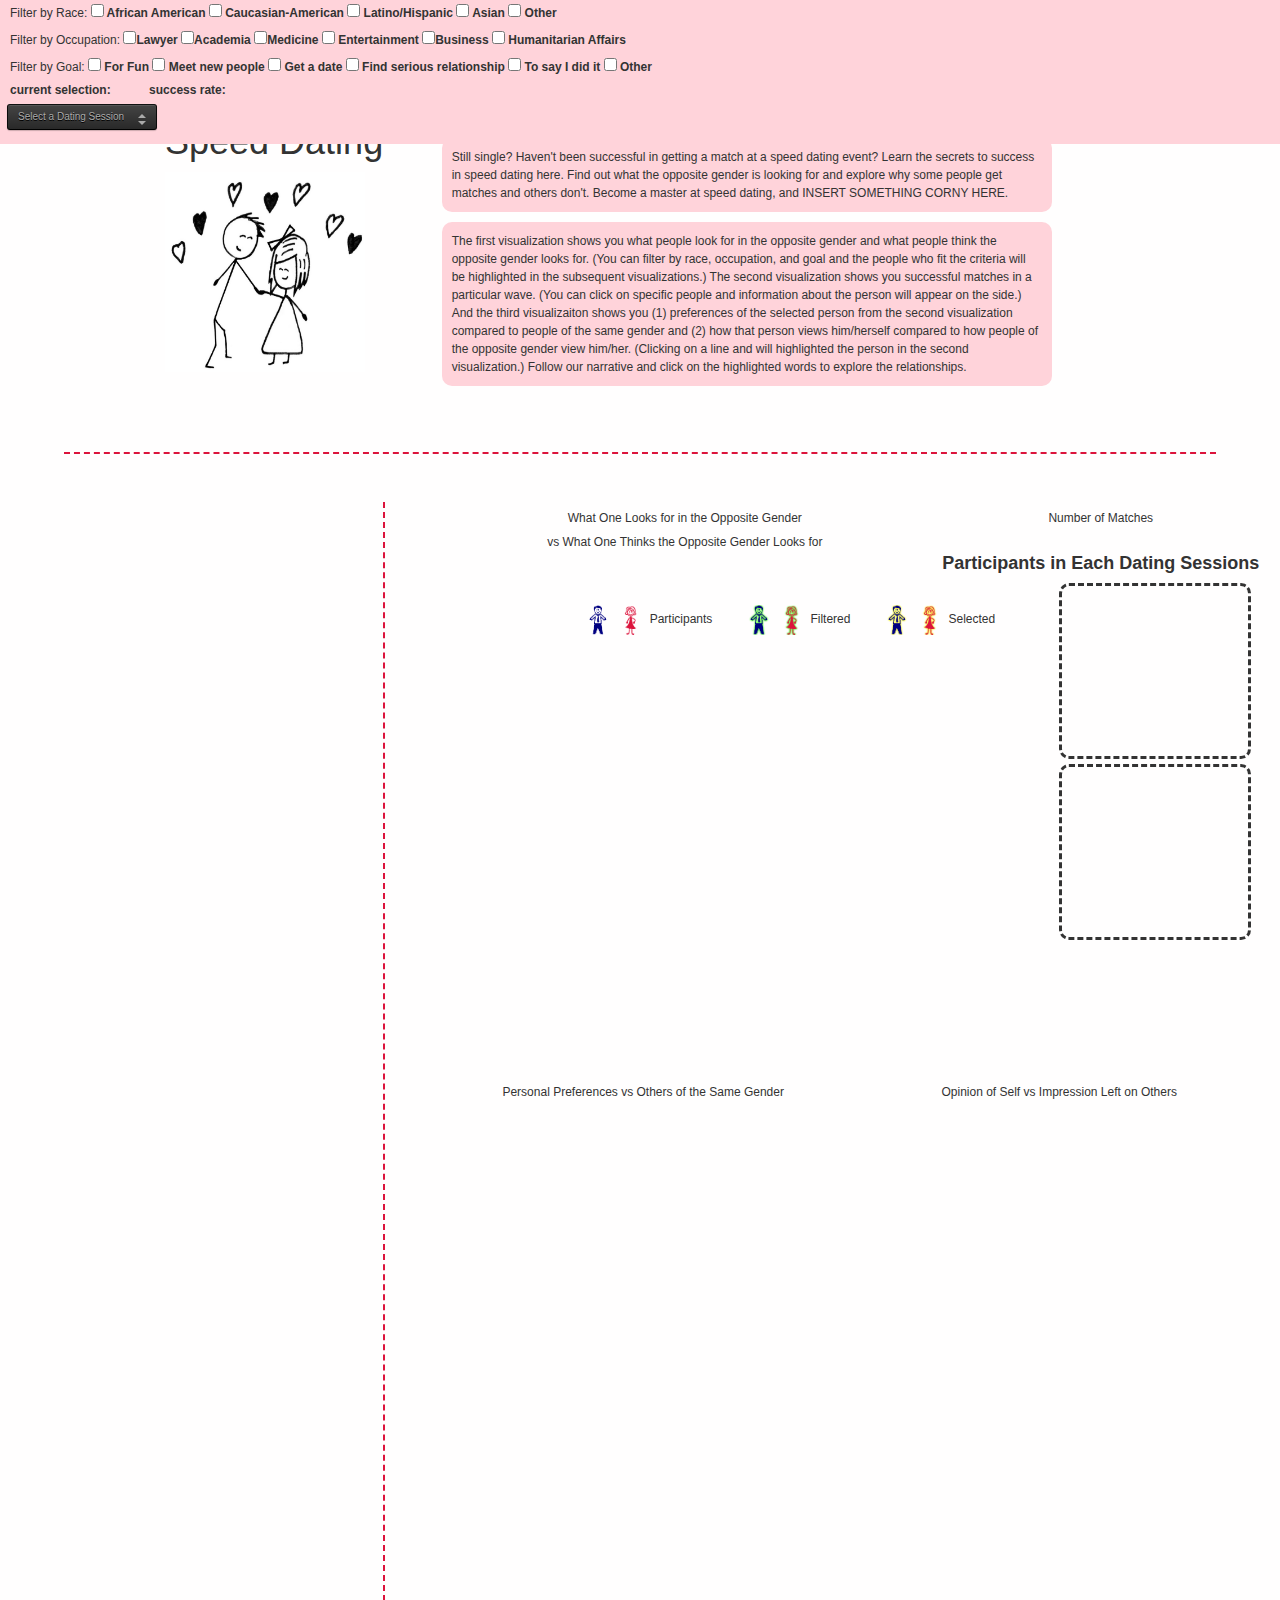
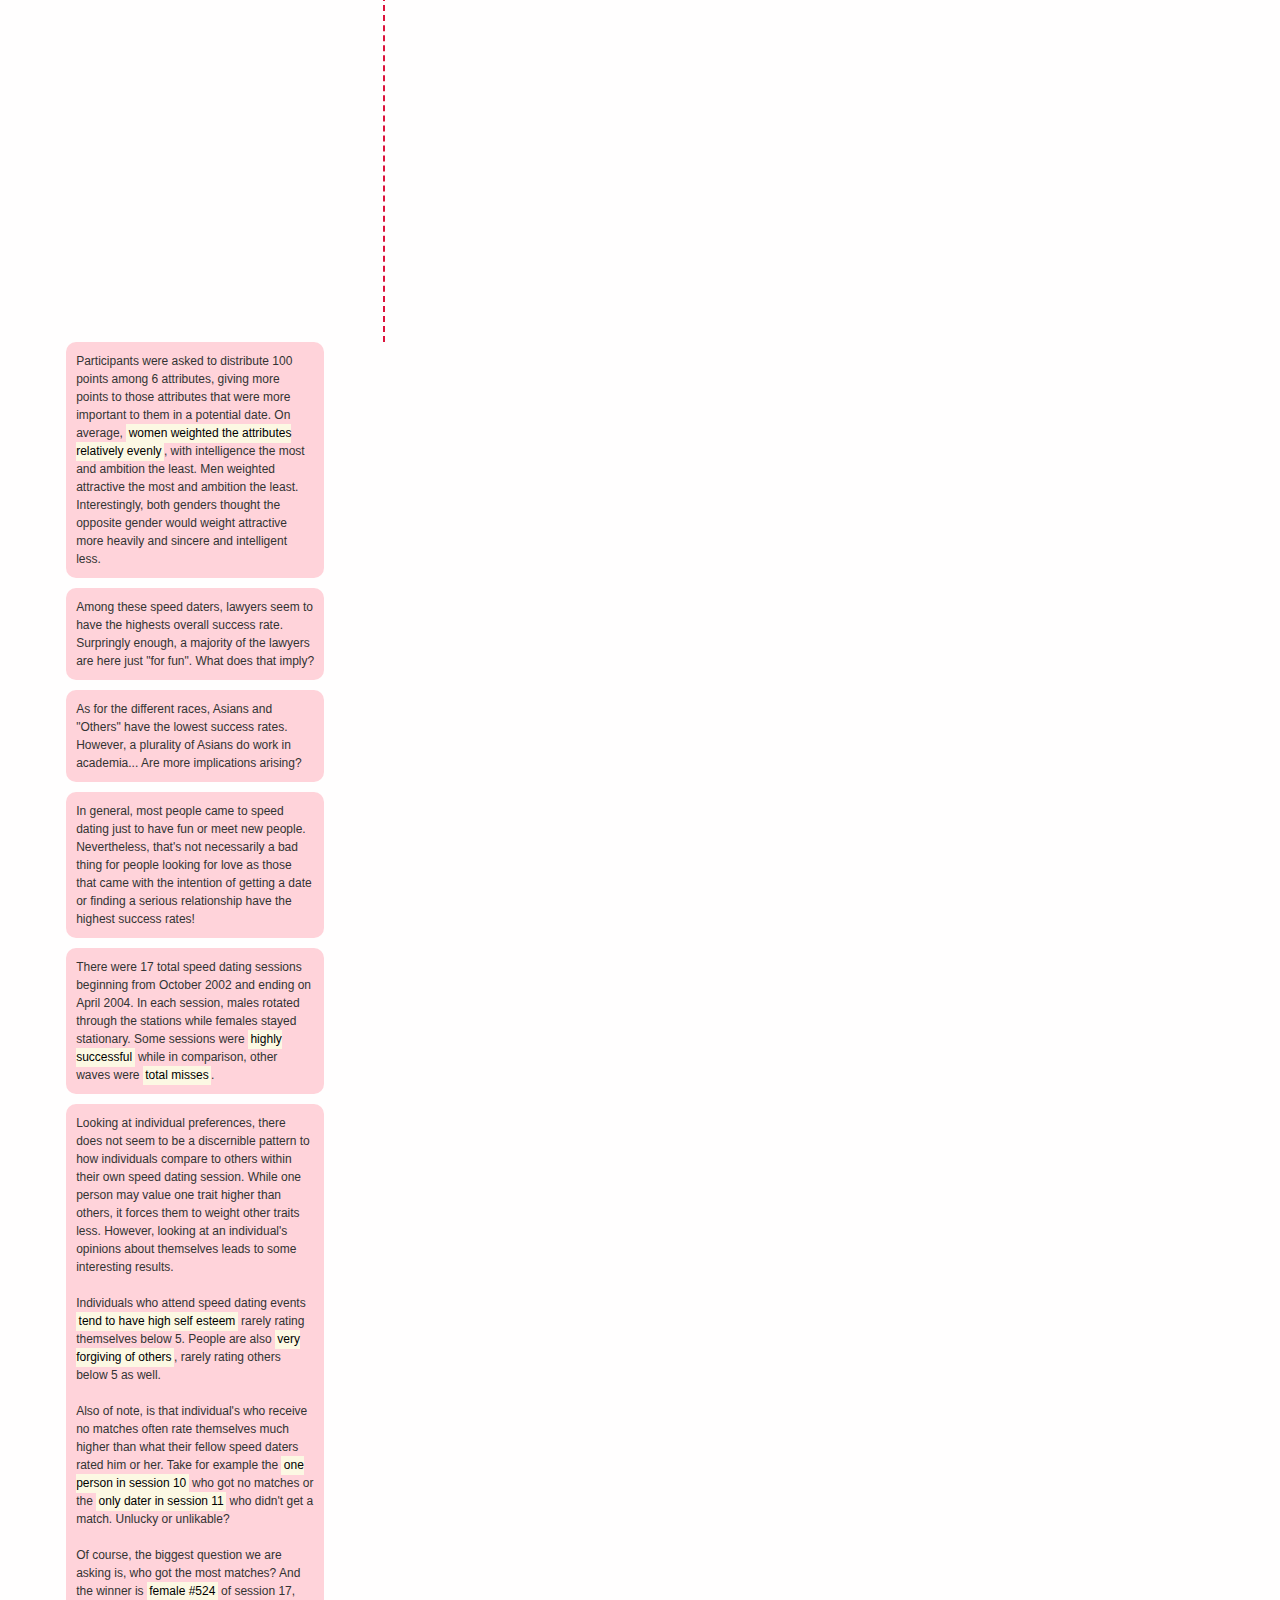
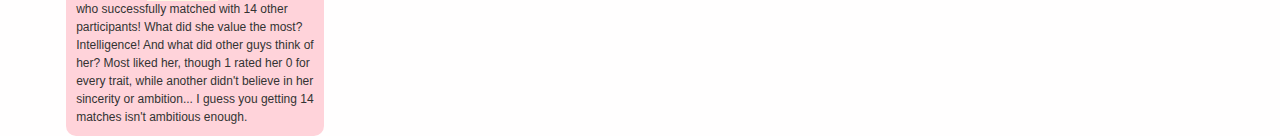
==== commit 280c1800: "hi" ====
--- a/index.html
+++ b/index.html
@@ -18,85 +18,49 @@
 
     <!-- vis classes-->
     <script src = "js/prefvis.js"></script>
+    <script src = "js/matchvis.js"></script>
     <script src = "js/nodevis.js"></script>
     <script src = "js/mparvis.js"></script>
     <script src = "js/fparvis.js"></script>
 
 </head>
 <body>
-    <!-- Title block -->
-    <div class="title">
-        <div class="col-md-4" id="title-left">
-            <h1> Speed Dating </h1>
-            <img src="image/couple.png" alt="Couple" style="width:200px; height:200px">
-        </div>
-        <div class="col-md-6 highlight" id="title-right">
-            <br><br>
-            <p> Still single? Haven't been successful in getting a match at a speed dating event? Learn the secrets to success in speed dating here. Find out what the opposite gender is looking for and explore why some people get matches and others don't. Become a master at speed dating, and INSERT SOMETHING CORNY HERE.
-            </p>
-            <p> The first visualization shows you what people look for in the opposite gender and what people think the opposite gender looks for. (You can filter by race, occupation, and goal and the people who fit the criteria will be highlighted in the subsequent visualizations.) The second visualization shows you successful matches in a particular wave. (You can click on specific people and information about the person will appear on the side.) And the third visualizaiton shows you (1) preferences of the selected person from the second visualization compared to people of the same gender and (2) how that person views him/herself compared to how people of the opposite gender view him/her. (Clicking on a line and will highlighted the person in the second visualization.) Follow our narrative and click on the highlighted words to explore the relationships.
-        </div>
-    </div>
-
-    <div class="horz_divider">
-    </div>
-
-    <!-- Narrative block -->
-    <div class="left_column">
-        <div class="vert_divider"></div>
-
-        <div class="col-md-9" id='preferences'>
-            <p> Participants were asked to distribute 100 points among 6 attributes, giving more points to those attributes that were more important to them in a potential date. On average, women weighted the attributes relatively evenly, with intelligence the most and ambition the least. Men weighted attractive the most and ambition the least. Interesting, both genders thought the opposite gender would weight attractive more heavily and sincere and intelligent less.
-            </p>
-        </div>
-        <div class="col-md-9" id='nodes'>
-            <p> There were 17 total speed dating sessions beginning from October 2002 and ending on April 2004. In each session, males rotated through the stations while females stayed stationary.
-            </p>
-        </div>
-        <div class="col-md-9" id='parallel'>
-            <p>
-            </p>
-        </div>
-    </div>
-
-    <!-- Visualization block -->
-    <div class="right_column">
-        <div class ="row">
+    <div class ="row" id="topbar">
+        <div class="topwrapper">
             <div class="col-md-12">
                 Filter by Race:
-                <label><input class="filter_race" type="checkbox" name="Black" value="1"></input> African American </label>
-                <label><input class="filter_race" type="checkbox" name="European" value="2"></input> Caucasian-American </label>
-                <label><input class="filter_race" type="checkbox" name="Latino" value="3"></input> Latino/Hispanic </label>
-                <label><input class="filter_race" type="checkbox" name="Asian" value="4"></input> Asian </label>
-                <label><input class="filter_race" type="checkbox" name="Other" value="6"></input> Other </label>
+                <label><input class="filter_race" type="checkbox" name="Black" id="Black" value="1"> African American </label>
+                <label><input class="filter_race" type="checkbox" name="European" value="2"> Caucasian-American </label>
+                <label><input class="filter_race" type="checkbox" name="Latino" value="3"> Latino/Hispanic </label>
+                <label><input class="filter_race" type="checkbox" name="Asian" value="4"> Asian </label>
+                <label><input class="filter_race" type="checkbox" name="Other" value="6"> Other </label>
+            
             <br>
 
             Filter by Occupation:
-                <label><input class="filter_career" type="checkbox" name="Lawyer" value="1"></input> Lawyer </label>
-                <label><input class="filter_career" type="checkbox" name="Academic/Research" value="2"></input> Academia </label>
-                <label><input class="filter_career" type="checkbox" name="Doctor/Medicine" value="4"></input> Medicine </label>
-                <label><input class="filter_career" type="checkbox" name="Creative Arts/Entertainment" value="6"></input> Entertainment </label>
-                <label><input class="filter_career" type="checkbox" name="Business" value="7"></input> Business </label>
-                <label><input class="filter_career" type="checkbox" name="International" value="9"></input> Humanitarian Affairs </label>
+                <label><input class="filter_career" type="checkbox" name="Lawyer" value="1">Lawyer </label>
+                <label><input class="filter_career" type="checkbox" name="Academic/Research" value="2">Academia </label>
+                <label><input class="filter_career" type="checkbox" name="Doctor/Medicine" value="4">Medicine </label>
+                <label><input class="filter_career" type="checkbox" name="Creative Arts/Entertainment" value="6"> Entertainment </label>
+                <label><input class="filter_career" type="checkbox" name="Business" value="7">Business </label>
+                <label><input class="filter_career" type="checkbox" name="International" value="9"> Humanitarian Affairs </label>
+            
             <br>
 
             Filter by Goal:
-                <label><input class="filter_goal" type="checkbox" name="Fun" value="1"></input> For Fun </label>
-                <label><input class="filter_goal" type="checkbox" name="Meet" value="2"></input> Meet new people </label>
-                <label><input class="filter_goal" type="checkbox" name="Date" value="3"></input> Get a date </label>
-                <label><input class="filter_goal" type="checkbox" name="Serious" value="4"></input> Find serious relationship </label>
-                <label><input class="filter_goal" type="checkbox" name="Say" value="5"></input> To say I did it </label>
-                <label><input class="filter_goal" type="checkbox" name="Other" value="6"></input> Other </label>
-            </div>
-
-            <div class="col-md-8">
+                <label><input class="filter_goal" type="checkbox" name="Fun" value="1"> For Fun </label>
+                <label><input class="filter_goal" type="checkbox" name="Meet" value="2"> Meet new people </label>
+                <label><input class="filter_goal" type="checkbox" name="Date" value="3"> Get a date </label>
+                <label><input class="filter_goal" type="checkbox" name="Serious" value="4"> Find serious relationship </label>
+                <label><input class="filter_goal" type="checkbox" name="Say" value="5"> To say I did it </label>
+                <label><input class="filter_goal" type="checkbox" name="Other" value="6"> Other </label>
+            </div>
+            <div class="selection">
                 <b>current selection:</b> <span id="selectionInfo" style="background-color: lightgray"></span>
             </div>
-        </div>
-
-        <div id="prefVis"></div>
-
-        <div class="col-md-9" id="nodevis">
+            <div class="selection">
+                <b>success rate:</b> <span id="matchInfo" style="background-color: lightgray"></span>
+            </div>
             <div class="dropdown dropdown-dark">
                 <select name="two" class="dropdown-select" onchange="changewave(value)">
                     <option value="0">Select a Dating Session</option>
@@ -119,6 +83,100 @@
                     <option value="21">17</option>
                 </select>
             </div>
+        </div>
+    </div>
+
+    <!-- Title block -->
+    <div class="title">
+        <div class="col-md-4" id="title-left">
+            <h1> Speed Dating </h1>
+            <img src="image/couple.png" alt="Couple" style="width:200px; height:200px">
+        </div>
+        <div class="col-md-6 highlight" id="title-right">
+            <br><br>
+            <p> Still single? Haven't been successful in getting a match at a speed dating event? Learn the secrets to success in speed dating here. Find out what the opposite gender is looking for and explore why some people get matches and others don't. Become a master at speed dating, and INSERT SOMETHING CORNY HERE.
+            </p>
+            <p> The first visualization shows you what people look for in the opposite gender and what people think the opposite gender looks for. (You can filter by race, occupation, and goal and the people who fit the criteria will be highlighted in the subsequent visualizations.) The second visualization shows you successful matches in a particular wave. (You can click on specific people and information about the person will appear on the side.) And the third visualizaiton shows you (1) preferences of the selected person from the second visualization compared to people of the same gender and (2) how that person views him/herself compared to how people of the opposite gender view him/her. (Clicking on a line and will highlighted the person in the second visualization.) Follow our narrative and click on the highlighted words to explore the relationships.
+        </div>
+    </div>
+
+    <div class="horz_divider">
+    </div>
+
+    <!-- Narrative block -->
+    <div class="left_column">
+        <div class="vert_divider"></div>
+
+        <div class="col-md-9" id='preferences'>
+            <p>
+                Participants were asked to distribute 100 points among 6 attributes, giving more points to those
+                attributes that were more important to them in a potential date. On average, <mark onclick="text_click()">
+                women weighted the attributes relatively evenly</mark>, with intelligence the most and ambition the least.
+                Men weighted attractive
+                the most and ambition the least. Interestingly, both genders thought the opposite gender would weight
+                attractive more heavily and sincere and intelligent less.
+            </p>
+            <p>
+                Among these speed daters, lawyers seem to have the highests overall success rate. Surpringly enough, a majority of the lawyers are here just "for fun". What does that imply?
+            </p>
+            <p>
+                As for the different races, Asians and "Others" have the lowest success rates. However, a plurality of Asians do work in academia... Are more implications arising?
+            </p>
+            <p>
+                In general, most people came to speed dating just to have fun or meet new people. Nevertheless, that's not necessarily a bad thing for people looking for love as those that came with the intention of getting a date or finding a serious relationship have the highest success rates!
+            </p>
+            <p>
+                There were 17 total speed dating sessions beginning from October 2002 and ending on April 2004.
+                In each session, males rotated through the stations while females stayed stationary. Some sessions were
+                <mark onclick="wave_success()">highly successful</mark> while in comparison, other waves were
+                <mark onclick="wave_fail()">total misses</mark>.
+            </p>
+            <p>
+                Looking at individual preferences, there does not seem to be a discernible pattern to how individuals
+                compare to others within their own speed dating session. While one person may value one trait higher than
+                others, it forces them to weight other traits less. However, looking at an individual's opinions about
+                themselves leads to some interesting results.
+
+                <br><br>
+                Individuals who attend speed dating events
+                <mark onclick="high_esteem()">tend to have high self esteem</mark> rarely rating themselves below 5.
+                People are also <mark onclick="forgiving()">very forgiving of others</mark>, rarely rating others below
+                5 as well.
+
+                <br><br>
+                Also of note, is that individual's who receive no matches often rate themselves much higher than what
+                their fellow speed daters rated him or her. Take for example the
+                <mark onclick="sess_10()">one person in session 10</mark> who got no matches or the
+                <mark onclick="sess_11()">only dater in session 11</mark> who didn't get a match. Unlucky or unlikable?
+                
+                <br><br>
+                Of course, the biggest question we are asking is, who got the most matches? And the winner is
+                <mark onclick="female524()">female #524</mark> of session 17, who successfully matched with 14 other
+                participants! What did she value the most? Intelligence! And what did other guys think of her? Most
+                liked her, though 1 rated her 0 for every trait, while another didn't believe in her sincerity or
+                ambition... I guess you getting 14 matches isn't ambitious enough.
+            </p>
+
+        </div>
+    </div>
+
+    <!-- Visualization block -->
+    <div class="right_column">
+        <div id="barcharts">
+            <div id="prefVis">
+                <h6 align="center">What One Looks for in the Opposite Gender</h6>
+                <h6 align="center">vs What One Thinks the Opposite Gender Looks for</h6>
+                <br>
+            </div>
+            <div id="matchVis">
+                <h6 align="center">Number of Matches</h6>
+                <br>
+            </div>
+        </div>
+        
+        <h4 style="text-align:center;"><b>Participants in Each Dating Sessions</b></h4>
+
+        <div class="col-md-9" id="nodevis">
             <section id="nodelegend">
                 <div class="legendbox">
                     <img src="image/boy.png" height="30" width="30">
@@ -139,14 +197,13 @@
         </div>
 
         <div class="personinfo">
-            <div class="text" align="center">Personal Info</div>
             <div id="personalbox"></div>
             <div id="linebox"></div>
         </div>
 
         <div class="inner_row">
-            <div class="parcoordleft" id="mparVis"></div>
-            <div class="parcoordright" id="fparVis"></div>
+            <div class="parcoordleft" id="mparVis"><center>Personal Preferences vs Others of the Same Gender</center></div>
+            <div class="parcoordright" id="fparVis"><center>Opinion of Self vs Impression Left on Others</center></div>
         </div>
     </div>
 	<script>
@@ -162,14 +219,15 @@
       	var MyEventHandler = new Object();
 
 	     	pref_vis = new PrefVis(d3.select("#prefVis"), prefData, d3.select("#selectionInfo"));
+            match_vis = new MatchVis(d3.select("#matchVis"), prefData, d3.select("#matchInfo"));
 	     	node_vis = new NodeVis(d3.select("#nodevis"), allData, MyEventHandler);
             mpar_vis = new MParVis(d3.select("#mparVis"), allData, MyEventHandler);
             fpar_vis = new FParVis(d3.select("#fparVis"), allData, MyEventHandler);
 
 	     	$(MyEventHandler).bind("nodeclick", function(event, id, wave_peep, node, wavenum){
 				node_vis.updateInfo(node);
-                mpar_vis.onSelectionChange(id,wave_peep, wavenum);
-                fpar_vis.onSelectionChange(id,wave_peep, wavenum)
+                mpar_vis.onSelectionChange(id, wave_peep, wavenum);
+                fpar_vis.onSelectionChange(id, wave_peep, wavenum);
 	     	});
 
             $(MyEventHandler).bind("lineclick", function (event, iid) {
@@ -307,43 +365,93 @@
 
     // update chart if filter race button is changed
     d3.selectAll(".filter_race").on("change", function() {
+        race_change();
+    });
+
+    // update chart if filter career button is changed
+    d3.selectAll(".filter_career").on("change", function() {
+    	career_change();
+    });
+
+		// update chart if filter goal button is changed
+    d3.selectAll(".filter_goal").on("change", function() {
+    	goal_change();
+    });
+
+	function changewave(value) {
+	    wave_change(value);
+	}
+
+    function race_change() {
         update_races();
         pref_vis.onRaceChange(races);
+        match_vis.onRaceChange(races);
         node_vis.onRaceChange(races);
         mpar_vis.onRaceChange(races);
         fpar_vis.onRaceChange(races);
-    });
-
-    // update chart if filter career button is changed
-    d3.selectAll(".filter_career").on("change", function() {
-    	update_careers();
-      	pref_vis.onCareerChange(careers);
-      	node_vis.onCareerChange(careers);
+    }
+
+    function career_change() {
+        update_careers();
+        pref_vis.onCareerChange(careers);
+        match_vis.onCareerChange(careers);
+        node_vis.onCareerChange(careers);
         mpar_vis.onCareerChange(careers);
         fpar_vis.onCareerChange(careers);
-    });
-
-		// update chart if filter goal button is changed
-    d3.selectAll(".filter_goal").on("change", function() {
-    	update_goals();
-      	pref_vis.onGoalChange(goals);
-      	node_vis.onGoalChange(goals);
+    }
+
+    function goal_change() {
+        update_goals();
+        pref_vis.onGoalChange(goals);
+        match_vis.onGoalChange(goals);
+        node_vis.onGoalChange(goals);
         mpar_vis.onGoalChange(goals);
         fpar_vis.onGoalChange(goals);
-    });
-
-	function changewave(value) {
-		
-		pref_vis.onSelectionChange(value);
-
-		value = parseInt(value) - 1;
-
-		if (value !== -1) {
-			node_vis.wrangleData(value);
-			node_vis.updateVis();
-            mpar_vis.onWaveChange(value)
-		}
-	}
+    }
+
+    function wave_change(value) {
+        pref_vis.onSelectionChange(value);
+        match_vis.onSelectionChange(value);
+
+        value = parseInt(value) - 1;
+
+        if (value !== -1) {
+            node_vis.wrangleData(value);
+            node_vis.updateVis();
+            mpar_vis.onWaveChange(value);
+            fpar_vis.onWaveChange(value);
+        }
+    }
+
+    function text_click() {
+        document.getElementById("Black").checked = true;
+    }
+
+    function wave_success() {
+        wave_change(14)
+    }
+
+    function wave_fail() {
+        wave_change(18)
+    }
+
+    function high_esteem() {
+        wave_change(11)
+    }
+
+    function forgiving() {
+        wave_change(19)
+    }
+
+    function sess_10() {
+        wave_change(14);
+        node_vis.nodePass(347, 13);
+    }
+
+    function sess_11() {
+        wave_change(15);
+        node_vis.nodePass(405, 14);
+    }
 
 	</script>
 </body>
--- a/css/styles.css
+++ b/css/styles.css
@@ -2,8 +2,9 @@
  * Page Layout CSS
  */
 .title {
-    height:300px;
+    height:350px;
     width:100%;
+    margin-top: 8%;
 }
 
 #title-left {
@@ -24,7 +25,7 @@
 }
 
 .left_column {
-    height: 1800px;
+    height: 1600px;
     width: 30%;
     float: left;
     margin-left: 4%;
@@ -40,20 +41,33 @@
 }
 
 .right_column {
-    height: 1800px;
+    height: 1600px;
     width: 65%;
-    float: left
-}
-
-#wrapper {
-  min-height:100%;
-  position:relative;
+    float: left;
+}
+
+#body {
+  margin-top: 100px;
 }
 
 .legendbox {
   display: inline-block;
   padding-right: 14px;  
   padding-left: 14px;  
+  border-radius: 25px;
+  margin-top: 5%
+}
+
+#topbar {
+  position:fixed;
+  z-index: 1;
+  top: 0;
+  background-color: #FFD3DA;
+  padding: 20;
+  height: 16%;
+  width: 110%;
+  padding-left: 10px;
+  margin-bottom: 2px;
 }
 
 div #preferences {
@@ -61,7 +75,7 @@
 }
 
 div #nodes {
-  margin-top: 10px;
+  margin-top: 40px;
   height: 25%;
 }
 
@@ -70,8 +84,19 @@
   height: 15%;
 }
 
+div .selection {
+  display: inline-block;
+  margin-left: 15px;
+  margin-right: 20px;
+}
+
+div .topwrapper {
+
+}
+
 text {
-  font: 9.5px "Lucida Grande", Tahoma, Verdana, sans-serif;
+  font: 8px "Lucida Grande", Tahoma, Verdana, sans-serif;
+  font-weight: bold;
 }
 
 html,
@@ -79,6 +104,31 @@
   font: 12px/18px "Lucida Grande", Tahoma, Verdana, sans-serif;
   background-color: #FFFEFE;
   height:100%;
+}
+
+p {
+  background-color: #FFD3DA;
+  border-radius: 10px;
+  padding: 10px; 
+}
+
+/*
+ * Bar Charts CSS
+ */
+#prefVis {
+  width: 60%;
+  float: left;
+}
+
+#matchVis {
+
+  width: 40%;
+  float: left;
+}
+
+a:hover, a:visited, a:link, a:active
+{
+    text-decoration: none;
 }
 
 /*
@@ -88,12 +138,14 @@
     width: 50%;
     float: left;
     margin: 0 auto;
+    margin-top: 100px;
 }
 
 .parcoordright {
     width: 50%;
     float: left;
     margin: 0 auto;
+    margin-top: 100px;
 }
 
 svg {
@@ -162,7 +214,7 @@
 
 .personinfo {
     height: 22%;
-    width: 20%;
+    width: 23%;
     float: left;
 }
 
@@ -190,6 +242,7 @@
 
 #nodelegend {
   display: inline-block;
+  margin-left: 20%
 }
 
 /*
@@ -213,11 +266,11 @@
 }
 
 .dropdown {
-  display: inline-block;;
+  display: block;;
   position: relative;
   overflow: hidden;
-  height: 28px;
-  width: 180px;
+  height: 26px;
+  width: 150px;
   background: #f2f2f2;
   border: 1px solid;
   border-color: white #f7f7f7 whitesmoke;
@@ -228,6 +281,8 @@
   background-image: linear-gradient(to bottom, transparent, rgba(0, 0, 0, 0.06));
   -webkit-box-shadow: 0 1px 1px rgba(0, 0, 0, 0.08);
   box-shadow: 0 1px 1px rgba(0, 0, 0, 0.08);
+  margin-left: 12px;
+  margin-top: 5px;
 }
 
 .dropdown:before, .dropdown:after {
@@ -258,10 +313,10 @@
   position: relative;
   width: 130%;
   margin: 0;
-  padding: 6px 8px 6px 10px;
+  padding: 2px 8px 6px 10px;
   height: 28px;
   line-height: 14px;
-  font-size: 12px;
+  font-size: 10px;
   color: #62717a;
   text-shadow: 0 1px white;
   background: #f2f2f2; /* Fallback for IE 8 */
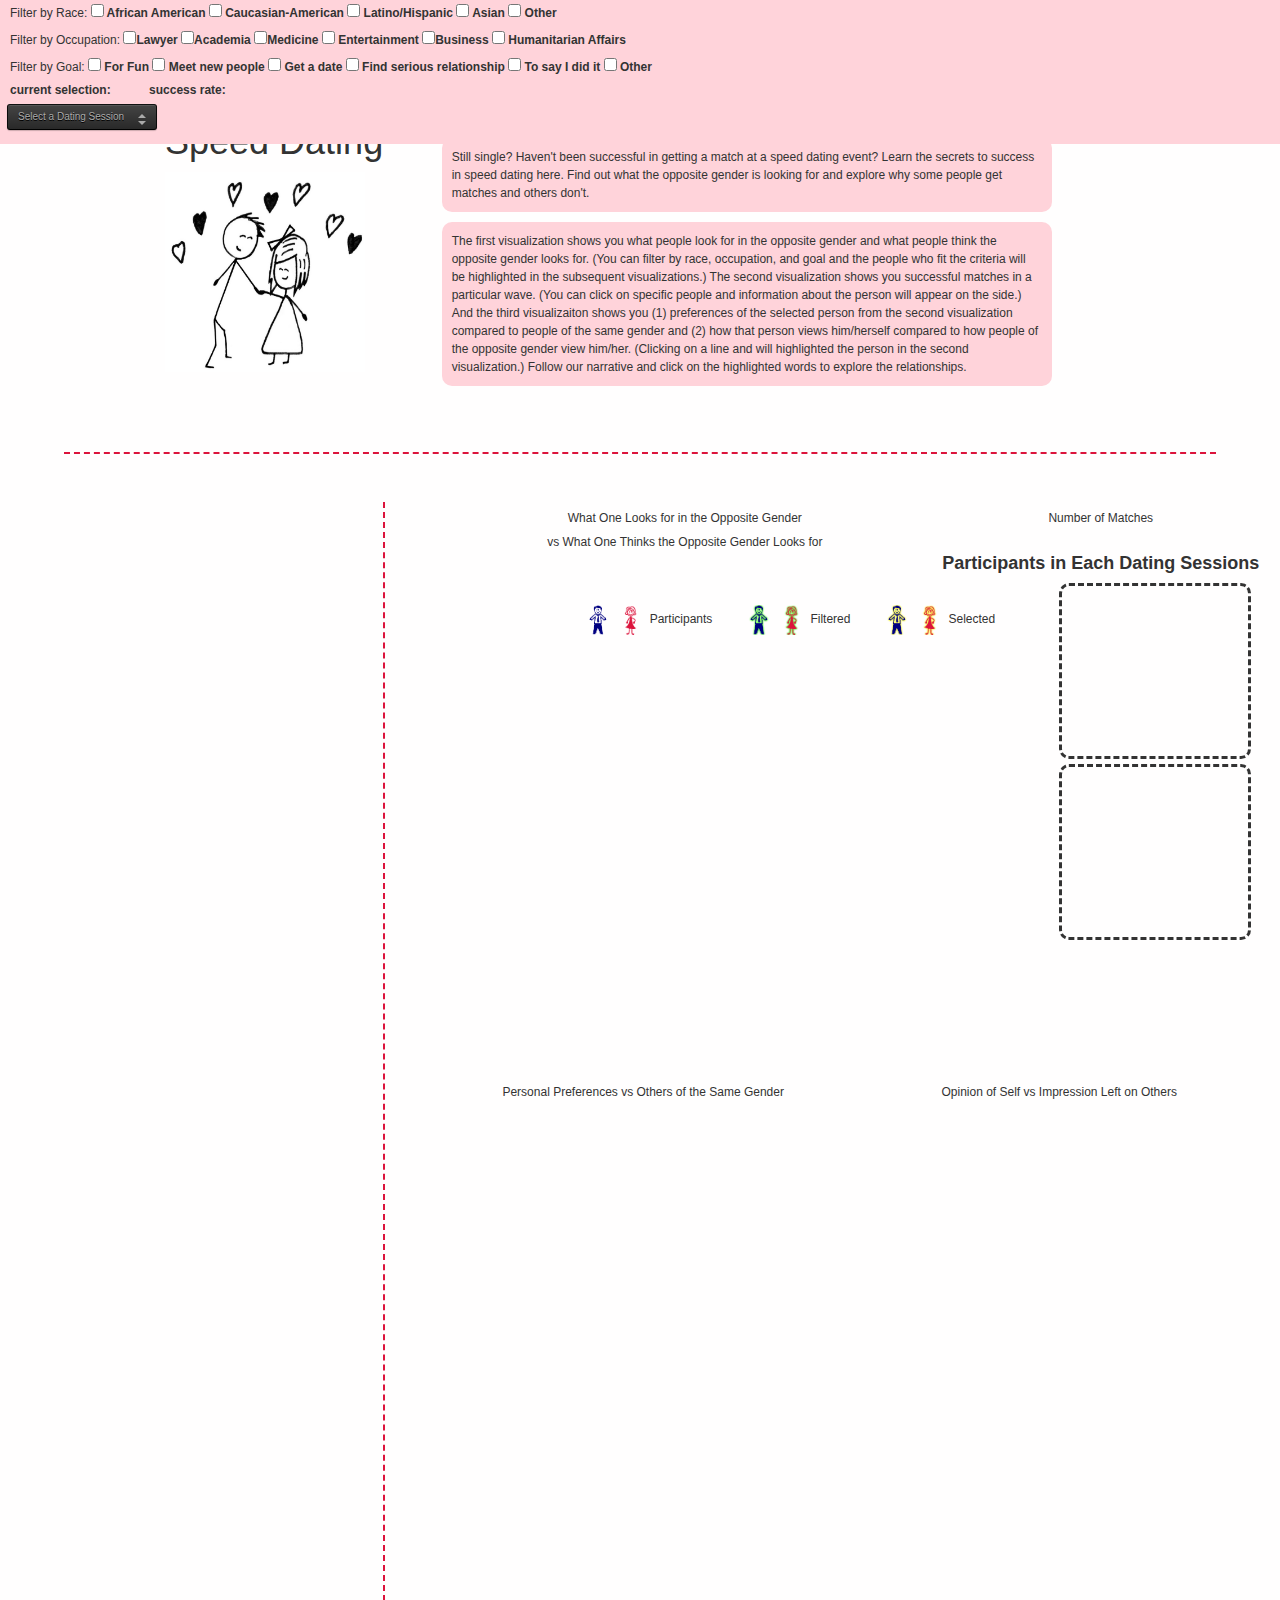
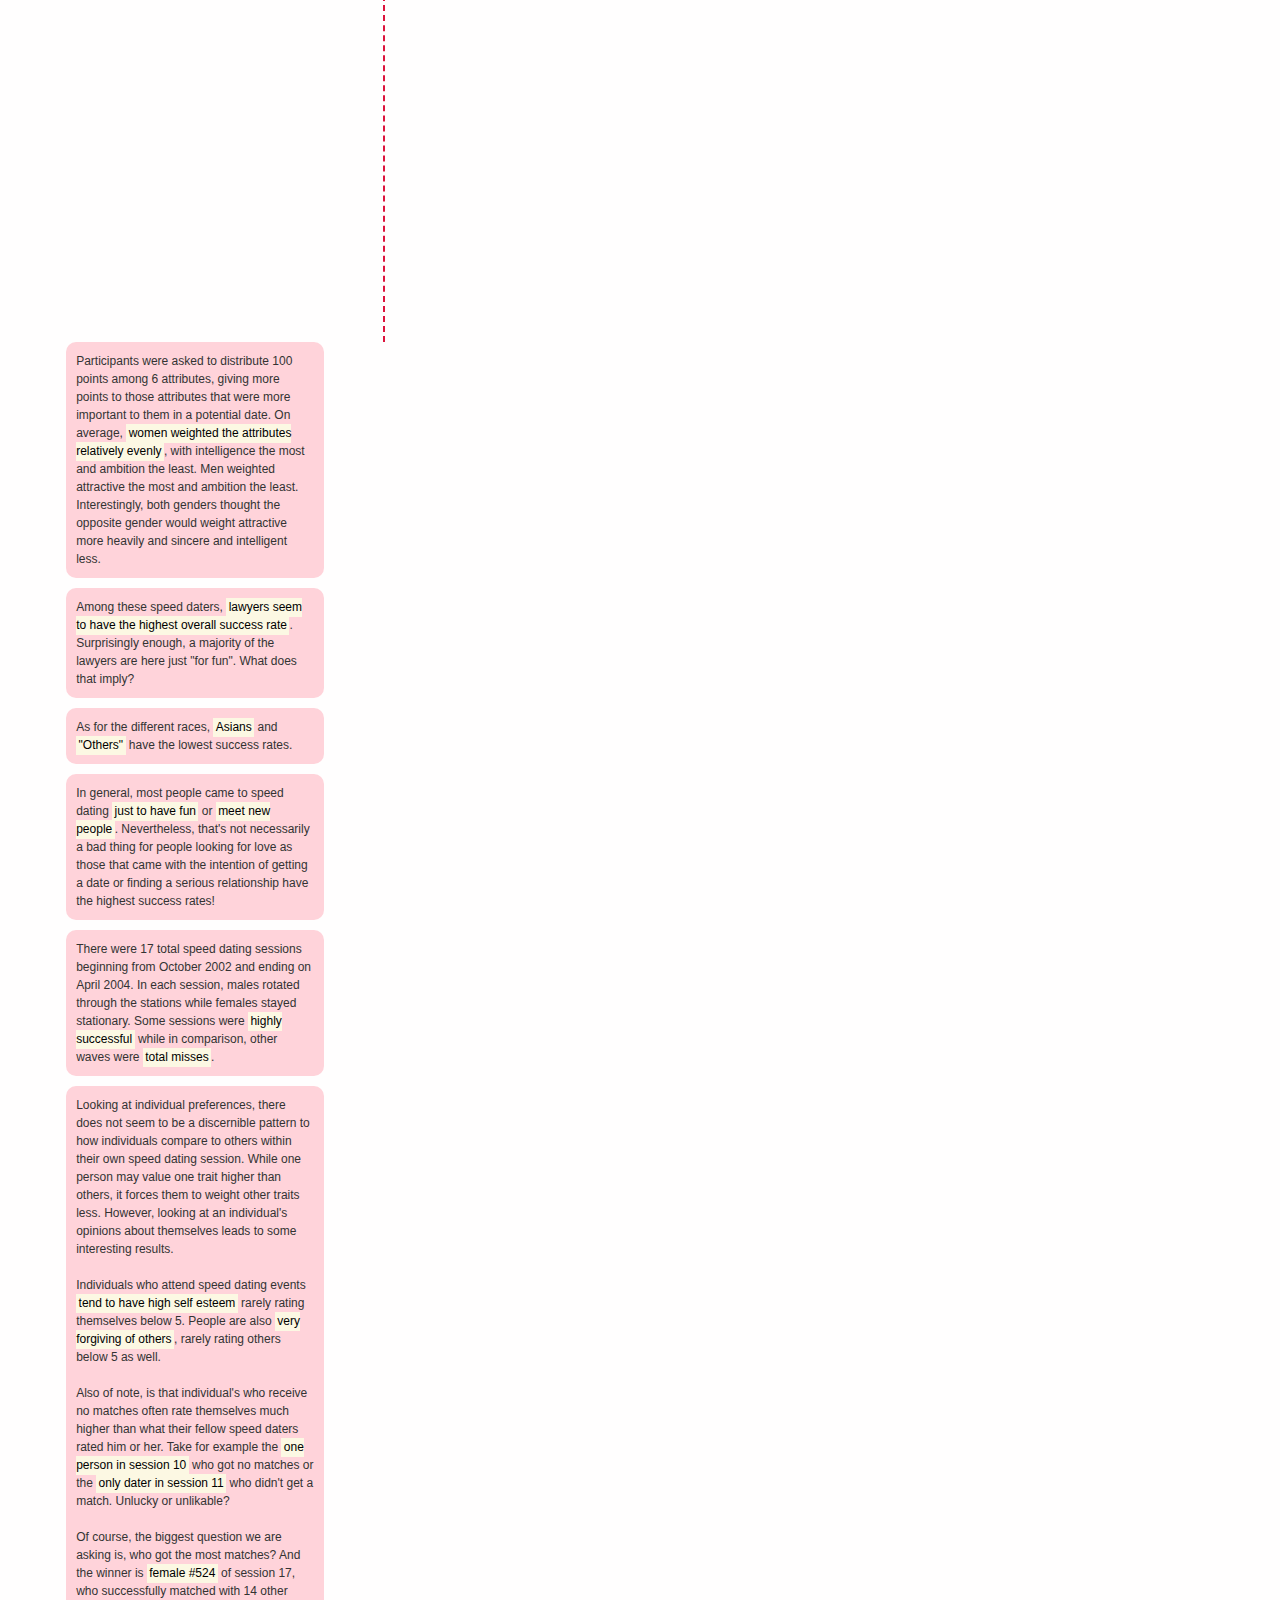
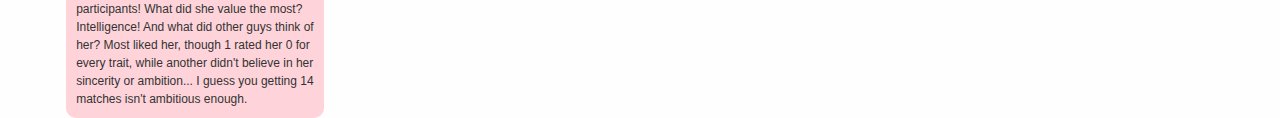
==== commit 7d66f0f2: "as" ====
--- a/index.html
+++ b/index.html
@@ -32,13 +32,13 @@
                 <label><input class="filter_race" type="checkbox" name="Black" id="Black" value="1"> African American </label>
                 <label><input class="filter_race" type="checkbox" name="European" value="2"> Caucasian-American </label>
                 <label><input class="filter_race" type="checkbox" name="Latino" value="3"> Latino/Hispanic </label>
-                <label><input class="filter_race" type="checkbox" name="Asian" value="4"> Asian </label>
-                <label><input class="filter_race" type="checkbox" name="Other" value="6"> Other </label>
+                <label><input class="filter_race" type="checkbox" name="Asian" id="Asian" value="4"> Asian </label>
+                <label><input class="filter_race" type="checkbox" name="Other" id="Other" value="6"> Other </label>
             
             <br>
 
             Filter by Occupation:
-                <label><input class="filter_career" type="checkbox" name="Lawyer" value="1">Lawyer </label>
+                <label><input class="filter_career" type="checkbox" name="Lawyer" id="Lawyers" value="1">Lawyer </label>
                 <label><input class="filter_career" type="checkbox" name="Academic/Research" value="2">Academia </label>
                 <label><input class="filter_career" type="checkbox" name="Doctor/Medicine" value="4">Medicine </label>
                 <label><input class="filter_career" type="checkbox" name="Creative Arts/Entertainment" value="6"> Entertainment </label>
@@ -48,8 +48,8 @@
             <br>
 
             Filter by Goal:
-                <label><input class="filter_goal" type="checkbox" name="Fun" value="1"> For Fun </label>
-                <label><input class="filter_goal" type="checkbox" name="Meet" value="2"> Meet new people </label>
+                <label><input class="filter_goal" type="checkbox" name="Fun" id="Fun" value="1"> For Fun </label>
+                <label><input class="filter_goal" type="checkbox" name="Meet" id="Meet" value="2"> Meet new people </label>
                 <label><input class="filter_goal" type="checkbox" name="Date" value="3"> Get a date </label>
                 <label><input class="filter_goal" type="checkbox" name="Serious" value="4"> Find serious relationship </label>
                 <label><input class="filter_goal" type="checkbox" name="Say" value="5"> To say I did it </label>
@@ -94,7 +94,7 @@
         </div>
         <div class="col-md-6 highlight" id="title-right">
             <br><br>
-            <p> Still single? Haven't been successful in getting a match at a speed dating event? Learn the secrets to success in speed dating here. Find out what the opposite gender is looking for and explore why some people get matches and others don't. Become a master at speed dating, and INSERT SOMETHING CORNY HERE.
+            <p> Still single? Haven't been successful in getting a match at a speed dating event? Learn the secrets to success in speed dating here. Find out what the opposite gender is looking for and explore why some people get matches and others don't.
             </p>
             <p> The first visualization shows you what people look for in the opposite gender and what people think the opposite gender looks for. (You can filter by race, occupation, and goal and the people who fit the criteria will be highlighted in the subsequent visualizations.) The second visualization shows you successful matches in a particular wave. (You can click on specific people and information about the person will appear on the side.) And the third visualizaiton shows you (1) preferences of the selected person from the second visualization compared to people of the same gender and (2) how that person views him/herself compared to how people of the opposite gender view him/her. (Clicking on a line and will highlighted the person in the second visualization.) Follow our narrative and click on the highlighted words to explore the relationships.
         </div>
@@ -117,13 +117,18 @@
                 attractive more heavily and sincere and intelligent less.
             </p>
             <p>
-                Among these speed daters, lawyers seem to have the highests overall success rate. Surpringly enough, a majority of the lawyers are here just "for fun". What does that imply?
-            </p>
-            <p>
-                As for the different races, Asians and "Others" have the lowest success rates. However, a plurality of Asians do work in academia... Are more implications arising?
-            </p>
-            <p>
-                In general, most people came to speed dating just to have fun or meet new people. Nevertheless, that's not necessarily a bad thing for people looking for love as those that came with the intention of getting a date or finding a serious relationship have the highest success rates!
+                Among these speed daters, <mark onclick="lawyers()">lawyers seem to have the highest overall success rate</mark>.
+                Surprisingly enough, a majority of the lawyers are here just "for fun". What does that imply?
+            </p>
+            <p>
+                As for the different races, <mark onclick="asian()">Asians</mark> and <mark onclick="others()">"Others"</mark>
+                have the lowest success rates.
+            </p>
+            <p>
+                In general, most people came to speed dating <mark onclick="have_fun()">just to have fun</mark> or
+                <mark onclick="meet_people()">meet new people</mark>. Nevertheless, that's not necessarily a bad thing
+                for people looking for love as those that came with the intention of getting a date or finding a serious
+                relationship have the highest success rates!
             </p>
             <p>
                 There were 17 total speed dating sessions beginning from October 2002 and ending on April 2004.
@@ -148,7 +153,7 @@
                 their fellow speed daters rated him or her. Take for example the
                 <mark onclick="sess_10()">one person in session 10</mark> who got no matches or the
                 <mark onclick="sess_11()">only dater in session 11</mark> who didn't get a match. Unlucky or unlikable?
-                
+
                 <br><br>
                 Of course, the biggest question we are asking is, who got the most matches? And the winner is
                 <mark onclick="female524()">female #524</mark> of session 17, who successfully matched with 14 other
@@ -424,7 +429,10 @@
     }
 
     function text_click() {
-        document.getElementById("Black").checked = true;
+        d3.selectAll("input").attr("checked", "");
+        race_change()
+        goal_change()
+        career_change()
     }
 
     function wave_success() {
@@ -453,6 +461,31 @@
         node_vis.nodePass(405, 14);
     }
 
+    function lawyers() {
+        document.getElementById("Lawyers").checked = true;
+        career_change();
+    }
+
+    function asian() {
+        document.getElementById("Asian").checked = true;
+        race_change();
+    }
+
+    function others() {
+        document.getElementById("Other").checked = true;
+        race_change();
+    }
+
+    function have_fun() {
+        document.getElementById("Fun").checked = true;
+        goal_change();
+    }
+
+    function meet_people() {
+        document.getElementById("Meet").checked = true;
+        goal_change();
+    }
+
 	</script>
 </body>
 </html>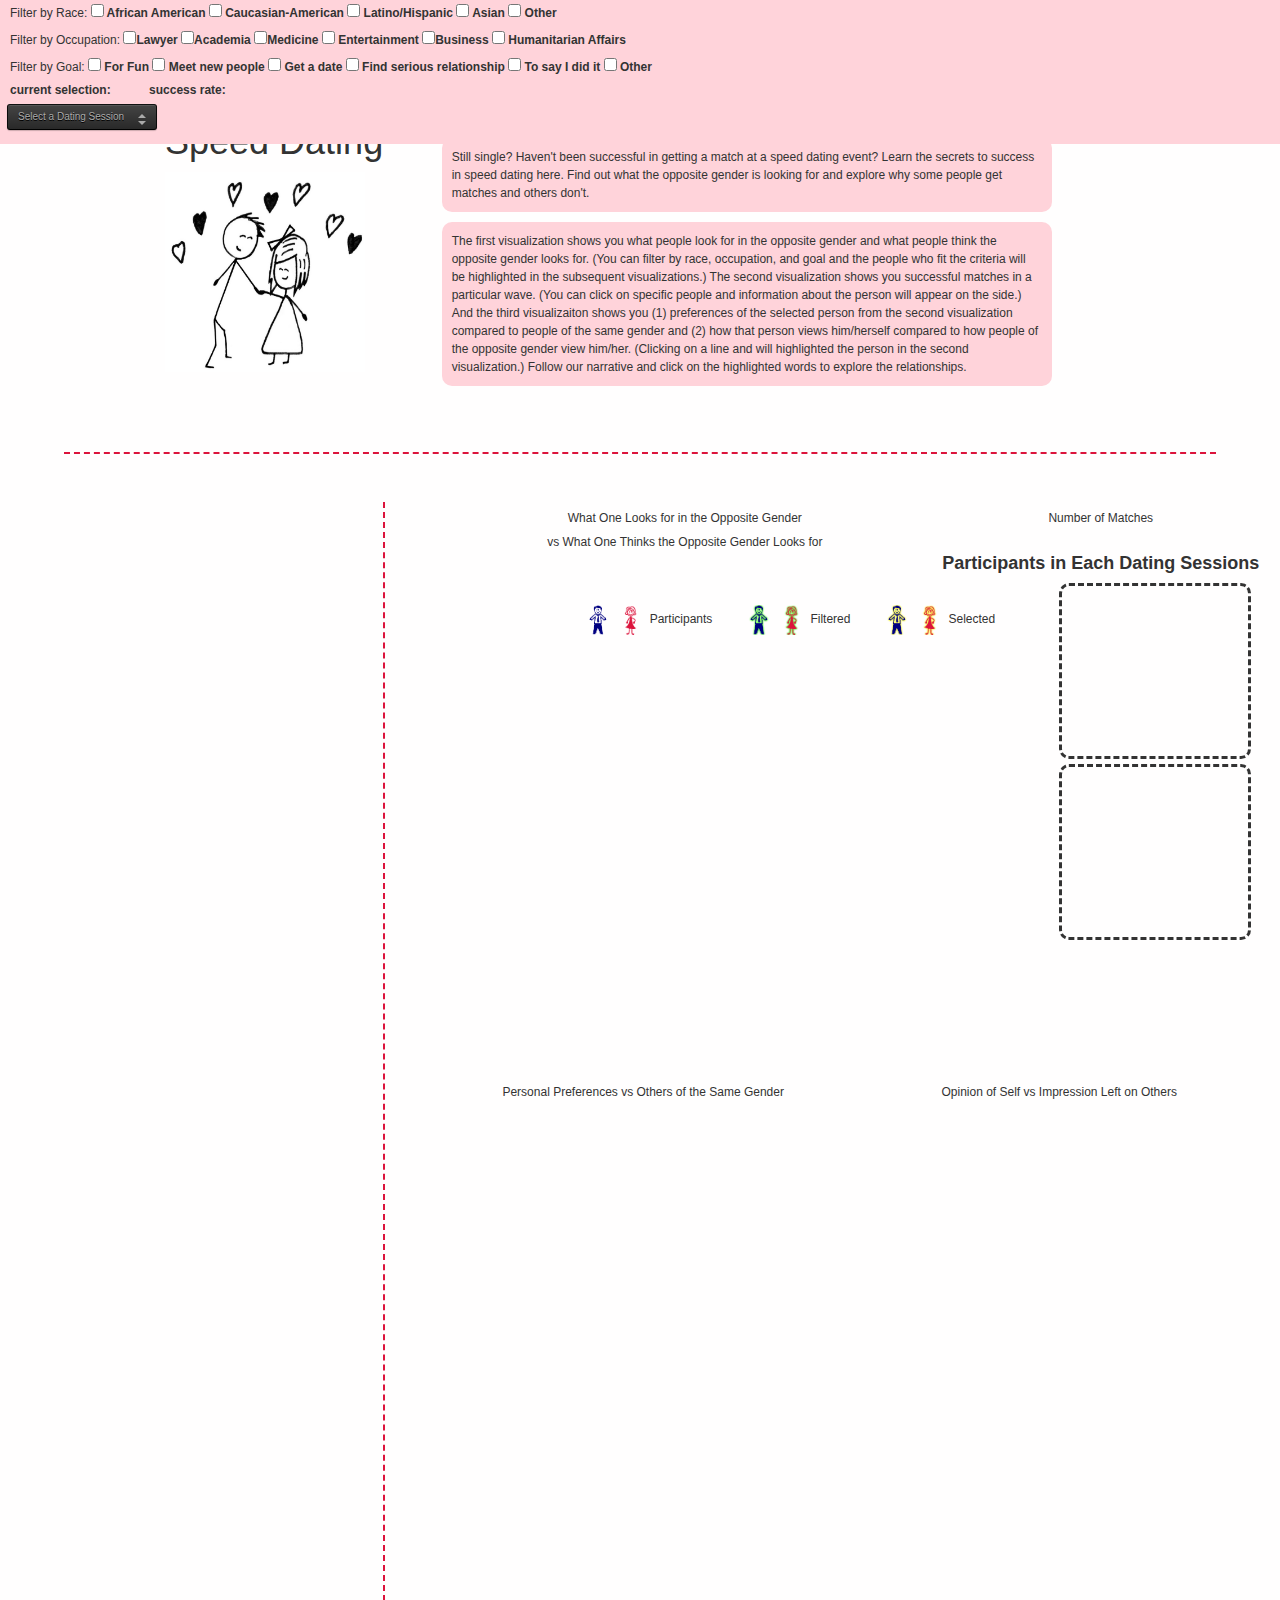
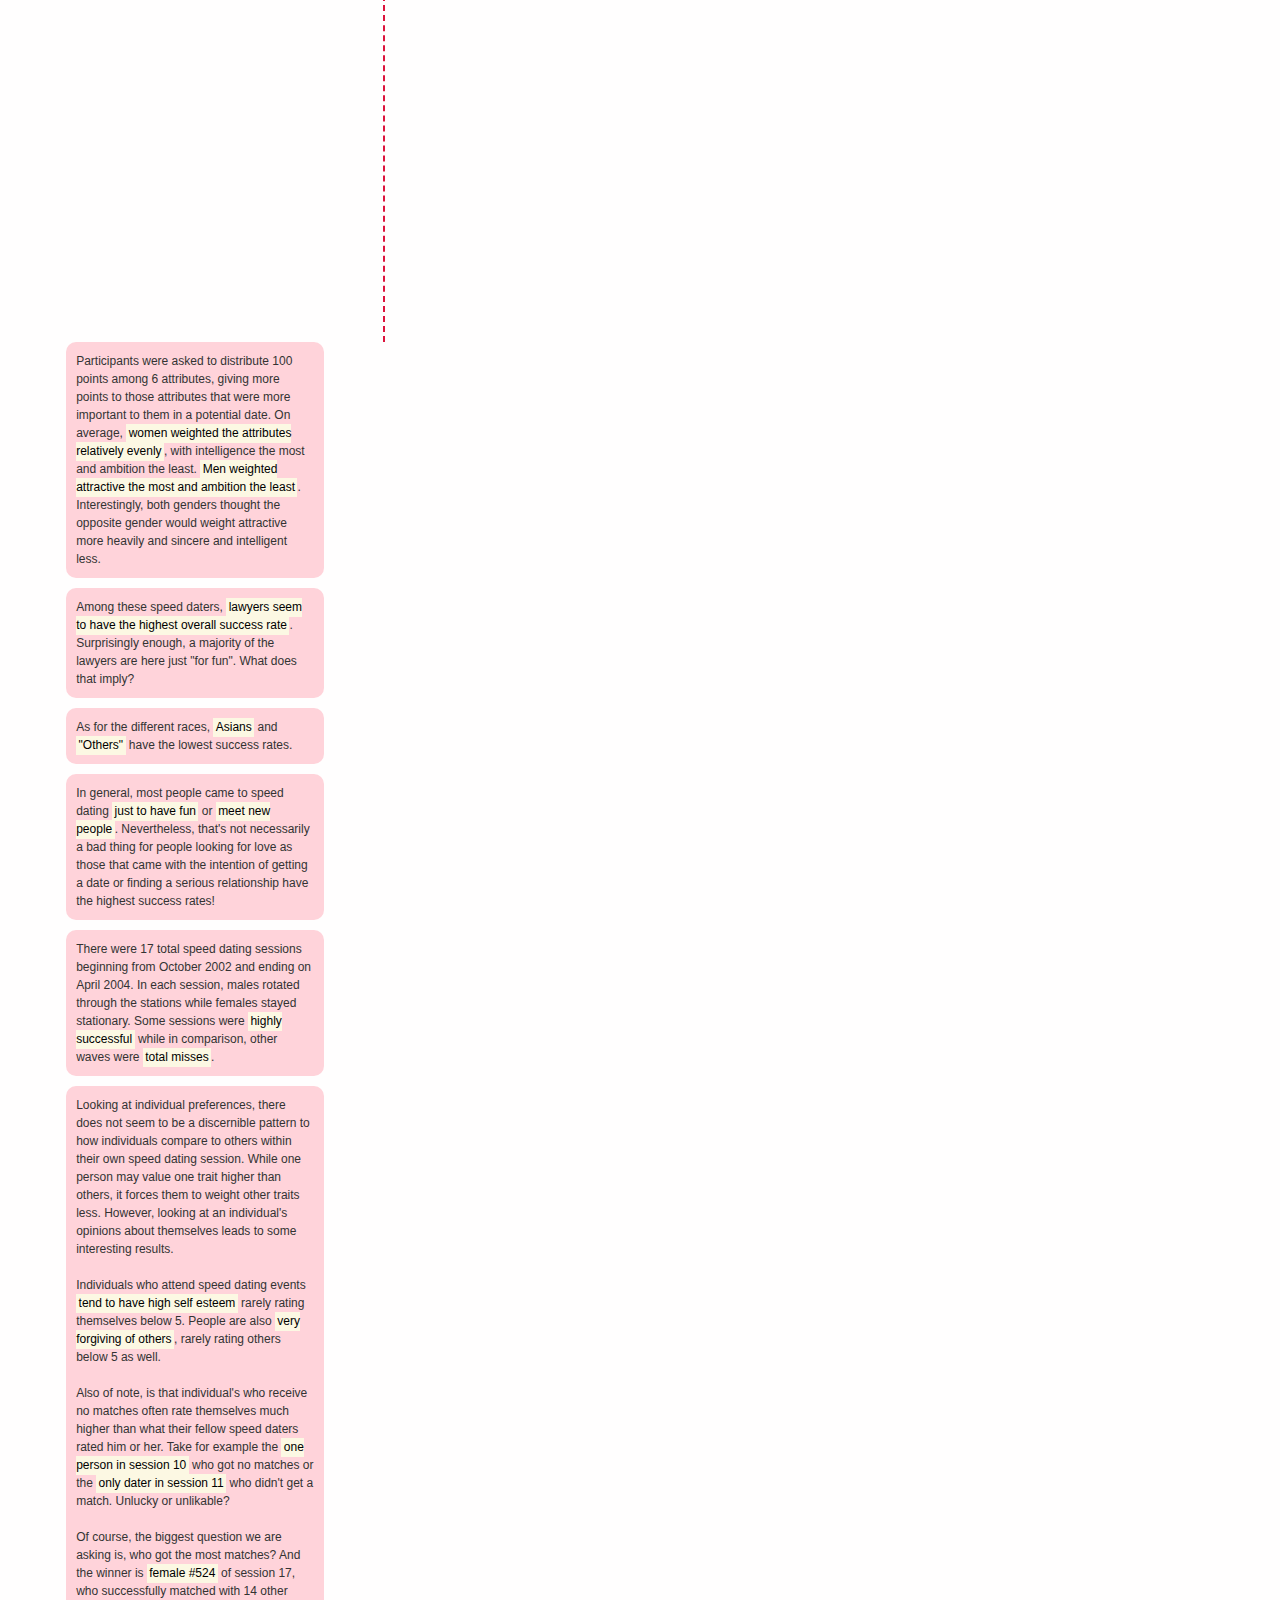
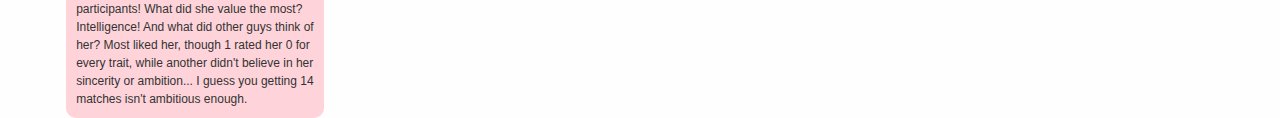
==== commit e2820a69: "as" ====
--- a/index.html
+++ b/index.html
@@ -112,9 +112,8 @@
                 Participants were asked to distribute 100 points among 6 attributes, giving more points to those
                 attributes that were more important to them in a potential date. On average, <mark onclick="text_click()">
                 women weighted the attributes relatively evenly</mark>, with intelligence the most and ambition the least.
-                Men weighted attractive
-                the most and ambition the least. Interestingly, both genders thought the opposite gender would weight
-                attractive more heavily and sincere and intelligent less.
+                <mark onclick="text_click()">Men weighted attractive the most and ambition the least</mark>. Interestingly,
+                both genders thought the opposite gender would weight attractive more heavily and sincere and intelligent less.
             </p>
             <p>
                 Among these speed daters, <mark onclick="lawyers()">lawyers seem to have the highest overall success rate</mark>.
@@ -429,61 +428,100 @@
     }
 
     function text_click() {
-        d3.selectAll("input").attr("checked", "");
+        $("input:checkbox").attr('checked', false);
         race_change()
         goal_change()
         career_change()
     }
 
     function wave_success() {
+        $("input:checkbox").attr('checked', false);
         wave_change(14)
+        race_change()
+        goal_change()
+        career_change()
     }
 
     function wave_fail() {
+        $("input:checkbox").attr('checked', false);
         wave_change(18)
+        race_change()
+        goal_change()
+        career_change()
     }
 
     function high_esteem() {
+        $("input:checkbox").attr('checked', false);
         wave_change(11)
+        race_change()
+        goal_change()
+        career_change()
     }
 
     function forgiving() {
+        $("input:checkbox").attr('checked', false);
         wave_change(19)
+        race_change()
+        goal_change()
+        career_change()
     }
 
     function sess_10() {
+        $("input:checkbox").attr('checked', false);
         wave_change(14);
+        race_change()
+        goal_change()
+        career_change()
         node_vis.nodePass(347, 13);
     }
 
     function sess_11() {
+        $("input:checkbox").attr('checked', false);
         wave_change(15);
+        race_change()
+        goal_change()
+        career_change()
         node_vis.nodePass(405, 14);
     }
 
     function lawyers() {
+        $("input:checkbox").attr('checked', false);
         document.getElementById("Lawyers").checked = true;
         career_change();
+        race_change()
+        goal_change()
     }
 
     function asian() {
+        $("input:checkbox").attr('checked', false);
         document.getElementById("Asian").checked = true;
         race_change();
+        goal_change()
+        career_change()
     }
 
     function others() {
+        $("input:checkbox").attr('checked', false);
         document.getElementById("Other").checked = true;
         race_change();
+        goal_change()
+        career_change()
     }
 
     function have_fun() {
+        $("input:checkbox").attr('checked', false);
         document.getElementById("Fun").checked = true;
         goal_change();
+        race_change()
+        career_change()
     }
 
     function meet_people() {
+        $("input:checkbox").attr('checked', false);
         document.getElementById("Meet").checked = true;
         goal_change();
+        race_change()
+        career_change()
     }
 
 	</script>
